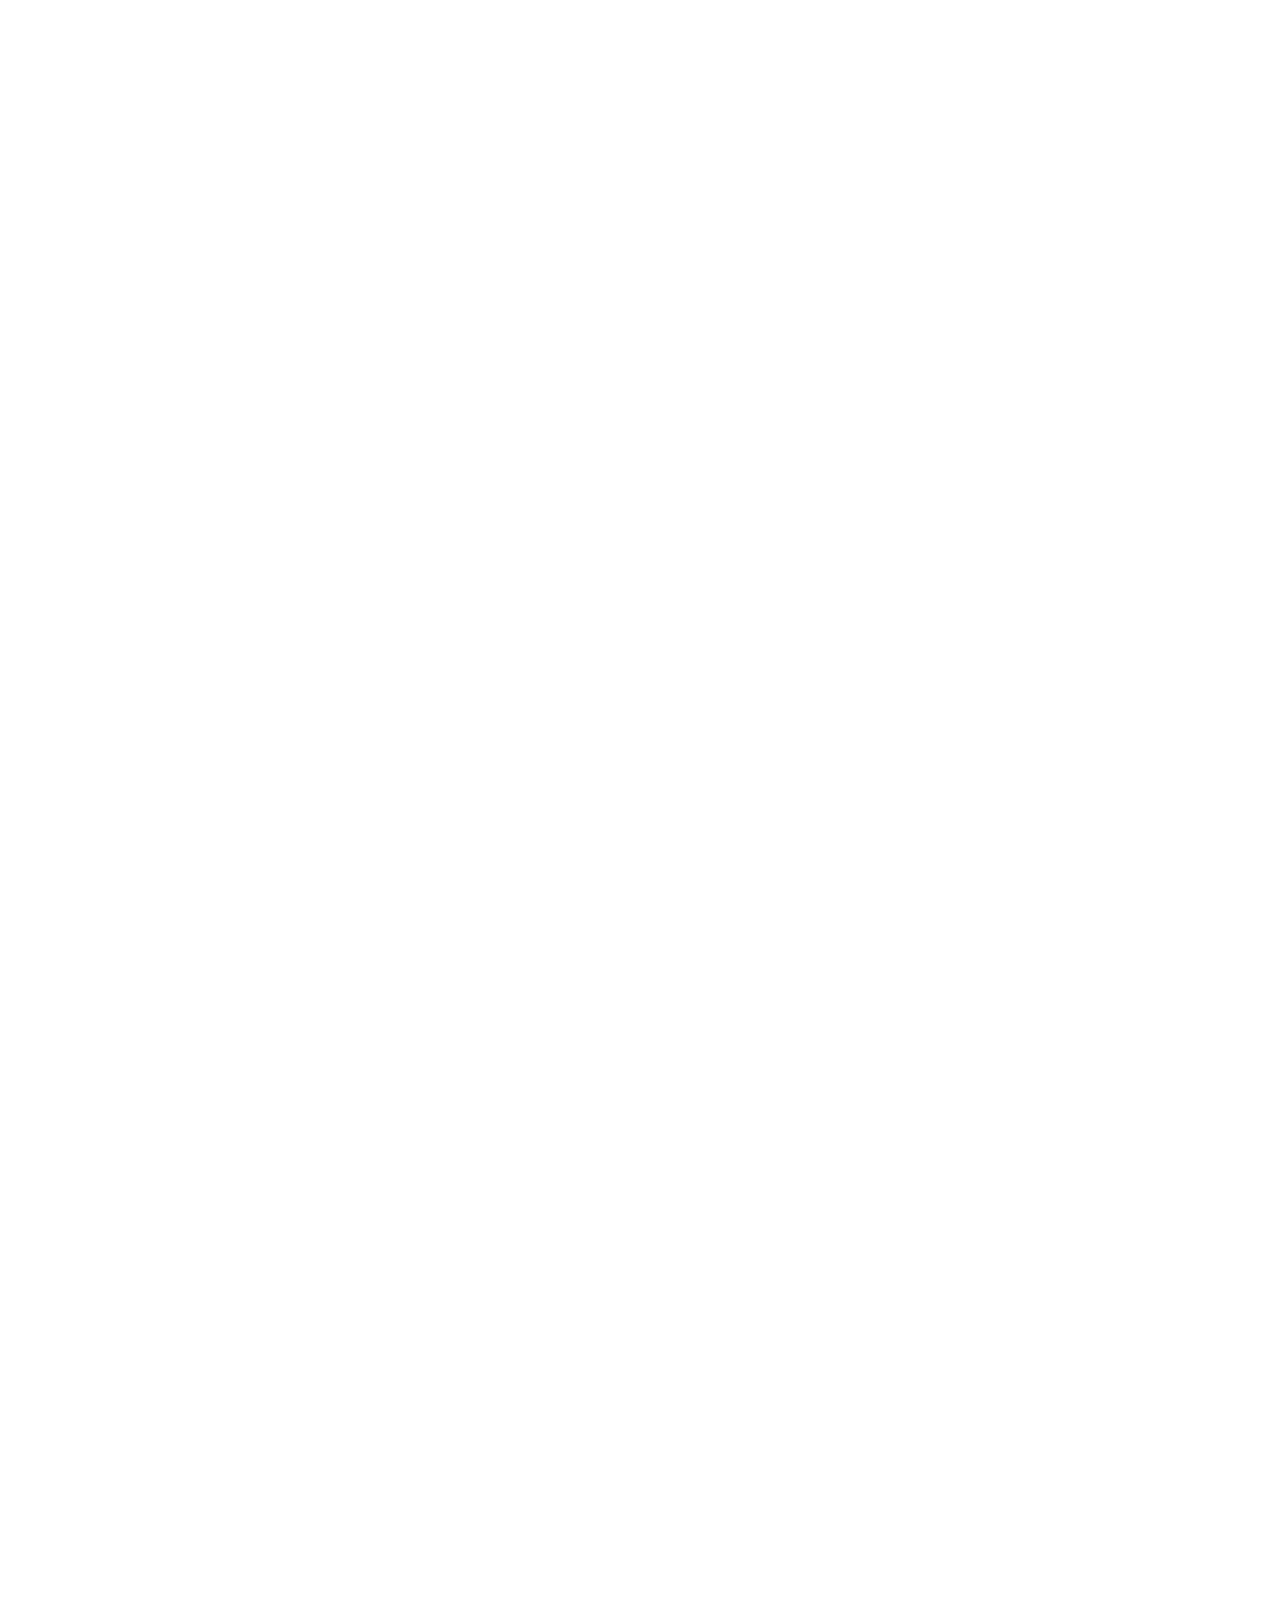
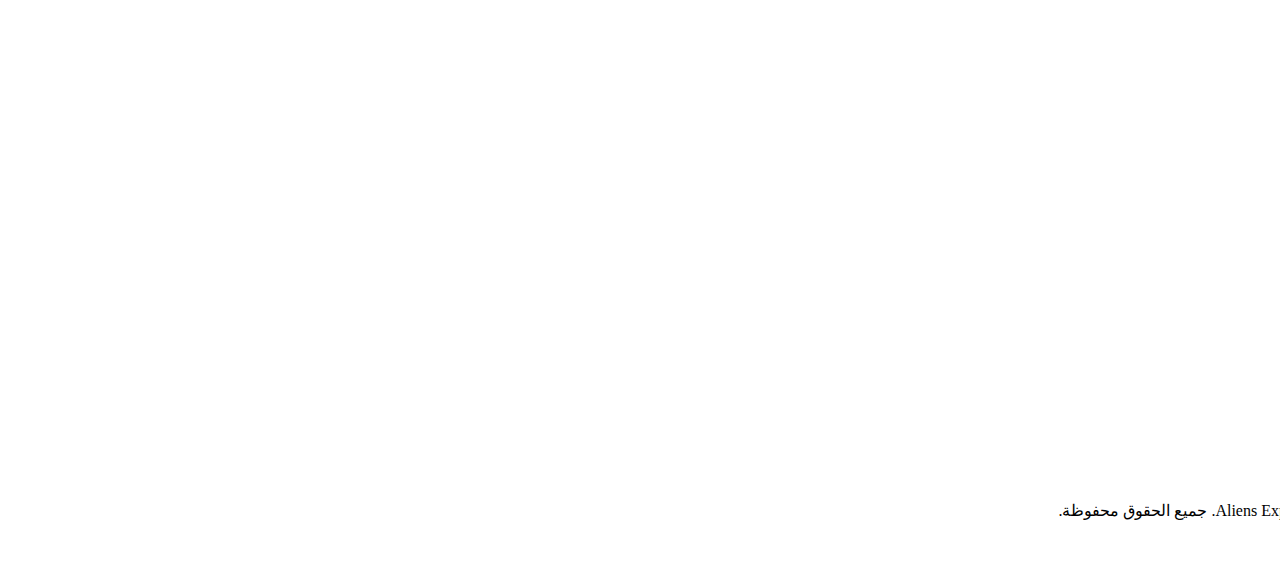
==== index.html @ 4c10a29b "Add files via upload" ====
<!DOCTYPE html>
<html lang="ar" dir="rtl">
<head>
  <meta charset="UTF-8">
  <meta name="viewport" content="width=device-width, initial-scale=1.0">
  <title>Aliens Express - شحن بسرعة الضوء</title>
  <meta name="description" content="Aliens Express: حلول شحن مبتكرة وسريعة مع تتبع مباشر وخدمة عملاء متميزة.">
  <meta name="keywords" content="شحن, توصيل, تتبع, بيك اب, لوجستيات, Aliens Express">
  
  <link rel="preload" href="https://widget-v4.tidiochat.com/fonts/mulish_SGhgqk3wotYKNnBQ.woff2" as="font" type="font/woff2" crossorigin="anonymous">
  <link rel="preconnect" href="https://fonts.googleapis.com">
  <link rel="preconnect" href="https://fonts.gstatic.com" crossorigin>
  <link href="https://fonts.googleapis.com/css2?family=Cairo:wght@400;700&display=swap" rel="stylesheet">
  <link rel="stylesheet" href="https://cdnjs.cloudflare.com/ajax/libs/font-awesome/6.4.0/css/all.min.css">
  <link rel="stylesheet" href="https://unpkg.com/aos@next/dist/aos.css" /> 
  <link rel="stylesheet" href="css/style.css">
  <link rel="icon" href="assets/favicon.ico" type="image/x-icon">
  
  <style>
    /* تأثيرات الأنميشن المخصصة */
    @keyframes pulse {
      0% { transform: scale(1); }
      50% { transform: scale(1.05); }
      100% { transform: scale(1); }
    }
    .pulse {
      animation: pulse 2s infinite;
    }

    /* بعض التنسيقات الإضافية الخاصة بالأقسام والرسائل */
    .form-status {
      padding: 15px;
      border-radius: 5px;
      margin-top: 20px;
      text-align: center;
    }
    .processing {
      background: #fff3cd;
      color: #856404;
    }
    .success-message {
      background: #d4edda;
      color: #155724;
      padding: 10px;
      border-radius: 4px;
    }
    .error-message {
      background: #f8d7da;
      color: #721c24;
      padding: 10px;
      border-radius: 4px;
    }
    .fa-check-circle, .fa-exclamation-triangle {
      margin-left: 5px;
    }
    .spinner {
      border: 4px solid rgba(0, 0, 0, 0.1);
      width: 36px;
      height: 36px;
      border-radius: 50%;
      border-left-color: #09f;
      animation: spin 1s ease infinite;
      margin: 20px auto;
    }
    @keyframes spin {
      0% { transform: rotate(0deg); }
      100% { transform: rotate(360deg); }
    }
    .hidden { display: none; }

    /* تحسين التجاوب */
    @media (max-width: 768px) {
        .about-content {
            flex-direction: column;
            text-align: center;
        }
        .about-image {
            margin-top: 30px;
        }
        .about-content > div[data-aos] {
            transform: none !important;
            opacity: 1 !important;
        }
        .about-content > div {
            animation-name: aos-fade-up !important;
        }
    }
  </style>
</head>
<body>

  <header class="site-header" data-aos="fade-down" data-aos-duration="1000">
    <nav class="navbar container">
      <a href="#" class="navbar-brand pulse" data-aos="zoom-in" data-aos-delay="200">
        <img src="assets/logo.png" alt="شعار Aliens Express" class="logo">
      </a>
      <button class="nav-toggle" aria-label="Toggle navigation" data-aos="fade-left" data-aos-delay="300">
        <i class="fas fa-bars"></i>
      </button>
      <ul class="nav-menu" data-aos="fade-right" data-aos-delay="400">
        <li class="nav-item"><a href="#hero" class="nav-link">الرئيسية</a></li>
        <li class="nav-item"><a href="#tracking" class="nav-link">تتبع الشحنة</a></li>
        <li class="nav-item"><a href="#pickup" class="nav-link">حجز بيك اب</a></li>
        <li class="nav-item"><a href="#services" class="nav-link">خدماتنا</a></li>
        <li class="nav-item"><a href="#about" class="nav-link">من نحن</a></li>
        <li class="nav-item"><a href="login.html" class="nav-link login-link"><i class="fas fa-sign-in-alt"></i> دخول</a></li>
      </ul>
    </nav>
  </header>

  <main>
    <section id="hero" class="hero">
      <div class="hero-video-wrapper">
        <video autoplay muted loop playsinline id="heroVideo" poster="assets/company.mp4">
          <source src="assets/company.mp4" type="video/mp4">
          متصفحك لا يدعم عرض الفيديو.
        </video>
        <div class="hero-overlay" data-aos="fade" data-aos-duration="1500"></div>
      </div>
      <div class="hero-content container" data-aos="fade-up" data-aos-duration="1200">
            <h1>Aliens Express</h1>
            <p class="subtitle">With Light's Speed.</p>
            <div class="hero-cta" data-aos="fade-up" data-aos-delay="200">
                <a href="#tracking" class="btn btn-primary btn-icon"><i class="fas fa-search-location"></i> تتبع شحنتك الآن</a>
                <a href="#pickup" class="btn btn-secondary btn-icon"><i class="fas fa-shipping-fast"></i> اطلب خدمة البيك اب</a>
            </div>
      </div>
    </section>

    <section id="tracking" class="tracking-section section-padding">
      <div class="container">
        <h2 data-aos="fade-up">تتبع شحنتك بسهولة</h2>
        <p class="section-subtitle" data-aos="fade-up" data-aos-delay="100">
          أدخل رقم التتبع الخاص بك لمعرفة حالة الشحنة لحظة بلحظة.
        </p>
        <form id="trackingForm" class="tracking-form" data-aos="fade-up" data-aos-delay="200">
          <div class="input-group">
            <input type="text" id="trackingInput" placeholder="أدخل رقم التتبع هنا..." required>
            <button type="submit" class="btn btn-primary btn-icon"><i class="fas fa-search"></i> تتبع</button>
          </div>
          <div id="trackingSpinner" class="spinner hidden"></div>
        </form>
        <div id="trackingResult" class="tracking-result hidden" data-aos="fade-up"></div>
      </div>
    </section>

    <section id="pickup" class="pickup-section section-padding alt-bg">
      <div class="container">
        <h2 class="section-title" data-aos="fade-up">احجز خدمة البيك اب</h2>
        <p class="section-subtitle" data-aos="fade-up" data-aos-delay="100">
          دعنا نأتي إليك لاستلام شحنتك. املأ النموذج وسنتواصل معك.
        </p>
        <form id="pickupForm" action="https://formspree.io/f/yourFormID" method="POST" class="dark-form" data-aos="fade-up" data-aos-delay="200">
          <div class="form-row">
            <div class="form-group" data-aos="fade-up" data-aos-delay="250">
              <label for="fullName">الاسم الكامل</label>
              <input type="text" id="fullName" name="Name" placeholder="أدخل اسمك الكامل" required>
            </div>
            <div class="form-group" data-aos="fade-up" data-aos-delay="300">
              <label for="email">البريد الإلكتروني</label>
              <input type="email" id="email" name="Email" placeholder="أدخل بريدك الإلكتروني" required>
            </div>
          </div>
          <div class="form-row">
            <div class="form-group" data-aos="fade-up" data-aos-delay="350">
              <label for="phone">رقم الهاتف</label>
              <input type="tel" id="phone" name="Phone" placeholder="أدخل رقم هاتفك" required>
            </div>
            <div class="form-group" data-aos="fade-up" data-aos-delay="400">
              <label for="pickupAddress">عنوان الاستلام</label>
              <input type="text" id="pickupAddress" name="PickupAddress" placeholder="أدخل عنوان الاستلام" required>
            </div>
          </div>
          <div class="form-row">
             <div class="form-group" data-aos="fade-up" data-aos-delay="450">
              <label for="deliveryAddress">عنوان التسليم</label>
              <input type="text" id="deliveryAddress" name="DeliveryAddress" placeholder="أدخل عنوان التسليم" required>
            </div>
            <div class="form-group" data-aos="fade-up" data-aos-delay="500">
              <label for="weight">الوزن التقريبي (كجم)</label>
              <input type="number" step="0.1" id="weight" name="Weight" placeholder="أدخل الوزن" required>
            </div>
          </div>
          <div class="form-group" data-aos="fade-up" data-aos-delay="550">
            <label for="details">وصف موجز للشحنة</label>
            <textarea id="details" name="Details" rows="3" placeholder="أدخل وصف الشحنة"></textarea>
          </div>
          <button type="submit" class="btn-submit" data-aos="fade-up" data-aos-delay="600"><i class="fas fa-paper-plane"></i> إرسال طلب البيك اب</button>
          <div id="pickupFormStatus" class="form-status" style="margin-top: 15px;"></div>
        </form>
      </div>
    </section>

    <section id="services" class="services-section section-padding">
      <div class="container">
        <h2 data-aos="fade-up">خدماتنا المتكاملة</h2>
        <p class="section-subtitle" data-aos="fade-up" data-aos-delay="100">
          نقدم مجموعة واسعة من حلول الشحن لتلبية كافة احتياجاتك.
        </p>
        <div class="services-grid">
          <div class="service-card" data-aos="fade-up" data-aos-delay="200">
            <div class="service-icon"><i class="fas fa-rocket"></i></div>
            <h3>شحن سريع (Express)</h3>
            <p>توصيل شحناتك بأسرع وقت ممكن محلياً ودولياً.</p>
          </div>
          <div class="service-card" data-aos="fade-up" data-aos-delay="300">
            <div class="service-icon"><i class="fas fa-box-open"></i></div>
            <h3>شحن اقتصادي</h3>
            <p>خيار فعال من حيث التكلفة للشحنات غير العاجلة.</p>
          </div>
          <div class="service-card" data-aos="fade-up" data-aos-delay="400">
            <div class="service-icon"><i class="fas fa-globe-africa"></i></div>
            <h3>شحن دولي</h3>
            <p>تغطية عالمية واسعة مع إجراءات جمركية مبسطة.</p>
          </div>
          <div class="service-card" data-aos="fade-up" data-aos-delay="500">
            <div class="service-icon"><i class="fas fa-truck-pickup"></i></div>
            <h3>خدمة البيك اب</h3>
            <p>نأتي لاستلام الشحنة من باب منزلك أو مكتبك.</p>
          </div>
        </div>
      </div>
    </section>

    <section id="about" class="about-section section-padding alt-bg">
      <div class="container about-content">
        <div data-aos="fade-left">
          <h2>لماذا تختار Aliens Express؟</h2>
          <p>
            نحن في Aliens Express نقدم أكثر من مجرد خدمات شحن؛ نحن شركاؤك في النجاح. نضمن لك تجربة شحن سلسة، آمنة، وسريعة باستخدام أحدث التقنيات. نسعى دائمًا لتوفير حلول مخصصة لتلبية احتياجات كل عميل.
          </p>
          <ul data-aos="fade-up" data-aos-delay="100">
            <li><i class="fas fa-check-circle"></i> سرعة فائقة في التوصيل</li>
            <li><i class="fas fa-check-circle"></i> أمان تام لشحناتك</li>
            <li><i class="fas fa-check-circle"></i> تتبع مباشر ودقيق</li>
            <li><i class="fas fa-check-circle"></i> دعم فني على مدار الساعة</li>
            <li><i class="fas fa-check-circle"></i>   خدمة عملاء متميزة</li>

          </ul>
        </div>
        <div class="about-image" data-aos="fade-right">
          <img src="assets/logo.png" alt="شعار Aliens Express">
        </div>
      </div>
    </section>
  </main>

  <footer class="site-footer">
    <div class="container footer-content">
      <div class="footer-about" data-aos="fade-up">
        <img src="assets/logo.png" alt="شعار Aliens Express" class="footer-logo">
        <p>شحن سريع وموثوق يصل إلى كل مكان.</p>
        <div class="social-links">
          <a href="#" aria-label="Facebook"><i class="fab fa-facebook-f"></i></a>
          <a href="#" aria-label="Twitter"><i class="fab fa-twitter"></i></a>
          <a href="#" aria-label="Instagram"><i class="fab fa-instagram"></i></a>
          <a href="#" aria-label="LinkedIn"><i class="fab fa-linkedin-in"></i></a>
        </div>
      </div>
      <div class="footer-links" data-aos="fade-up" data-aos-delay="100">
        <h4>روابط سريعة</h4>
        <ul>
          <li><a href="#tracking">تتبع الشحنة</a></li>
          <li><a href="#pickup">حجز بيك اب</a></li>
          <li><a href="#services">خدماتنا</a></li>
          <li><a href="#">سياسة الخصوصية</a></li>
          <li><a href="#">شروط الاستخدام</a></li>
        </ul>
      </div>
      <div class="footer-contact" data-aos="fade-up" data-aos-delay="200">
        <h4>تواصل معنا</h4>
        <ul>
          <li><i class="fas fa-map-marker-alt"></i> عنوان الشركة، المدينة، الدولة</li>
          <li><i class="fas fa-phone"></i> <a href="tel:+201234567890">+20 123 456 7890</a></li>
          <li><i class="fas fa-envelope"></i> <a href="mailto:info@aliensexpress.com">info@aliensexpress.com</a></li>
        </ul>
      </div>
    </div>
    <div class="footer-bottom">
      <p>&copy; 2025 Aliens Express. جميع الحقوق محفوظة.</p>
    </div>
  </footer>

  <script src="https://unpkg.com/aos@next/dist/aos.js"></script> 
  <script src="/js/script.js"></script>
  <script src="//code.tidio.co/qktkptzhfxdbwgdfrypd4ollw9esmgvp.js" async></script>
</body>
</html>
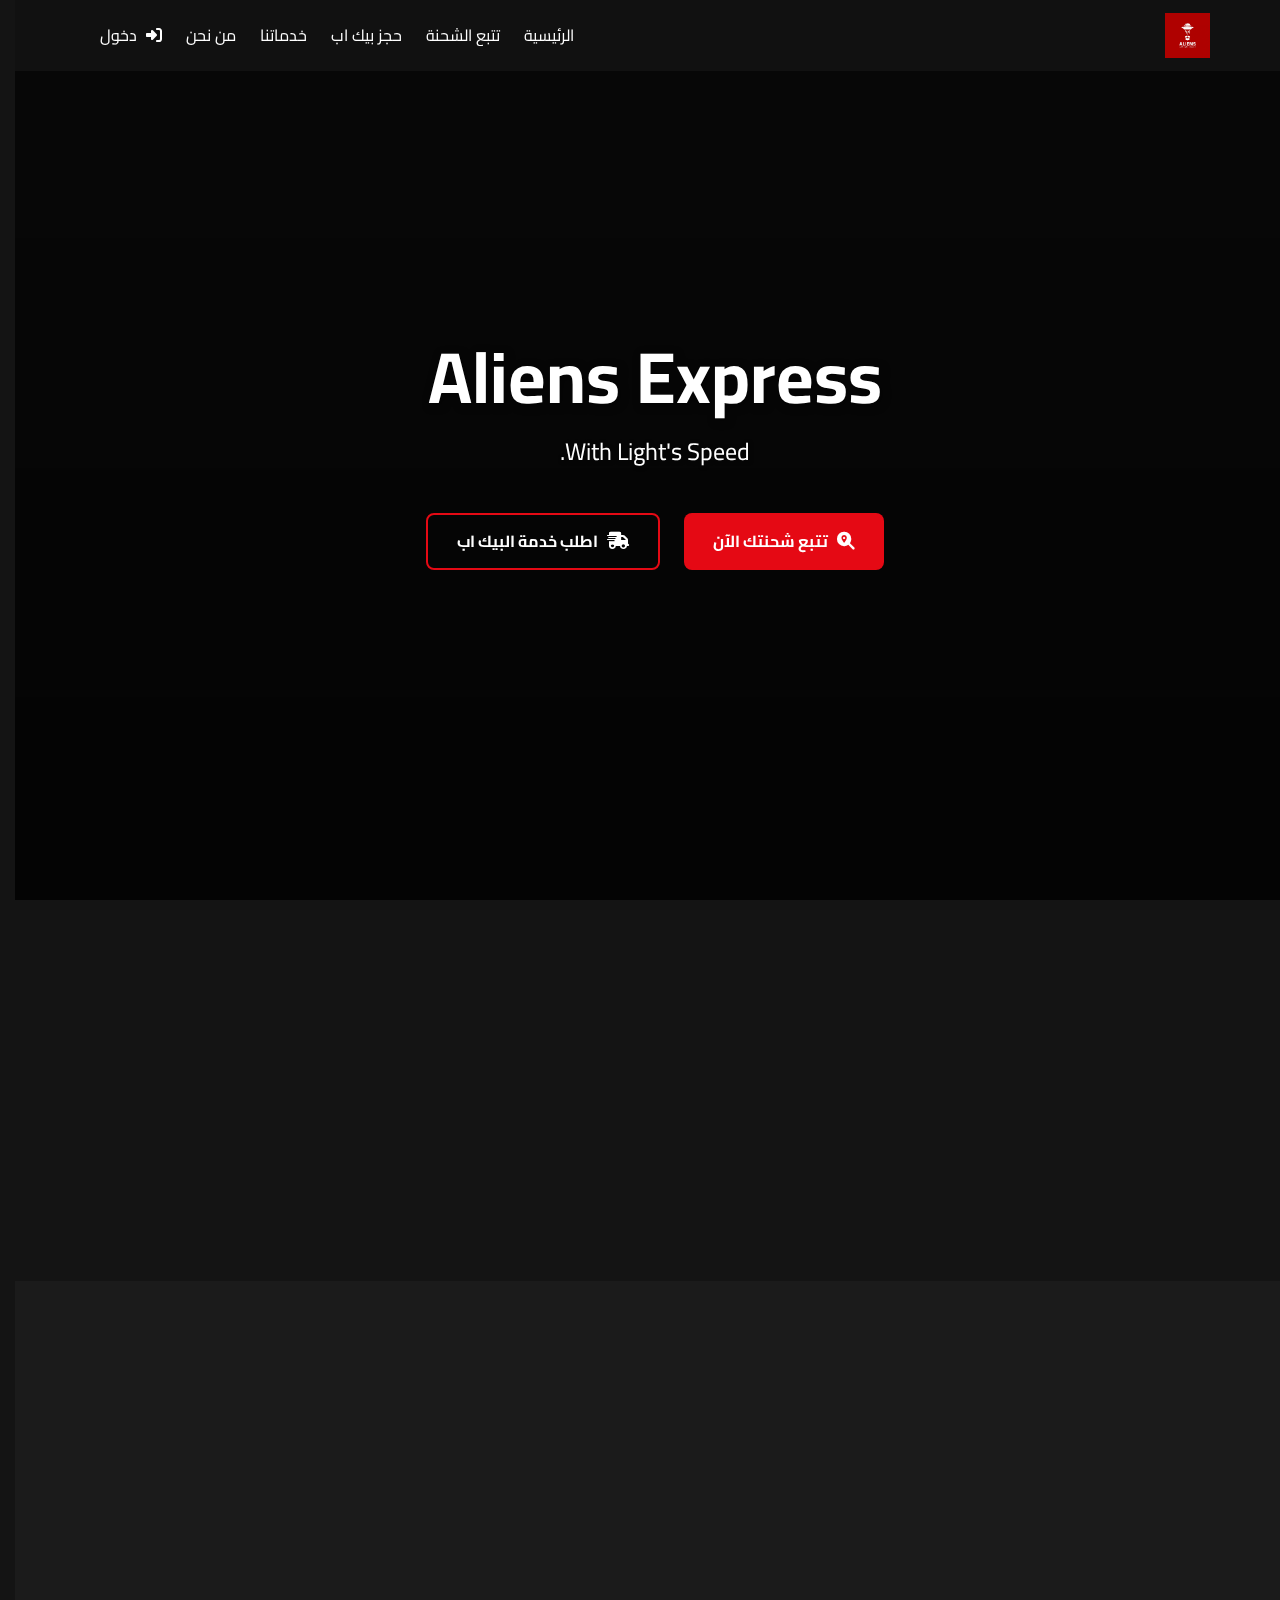
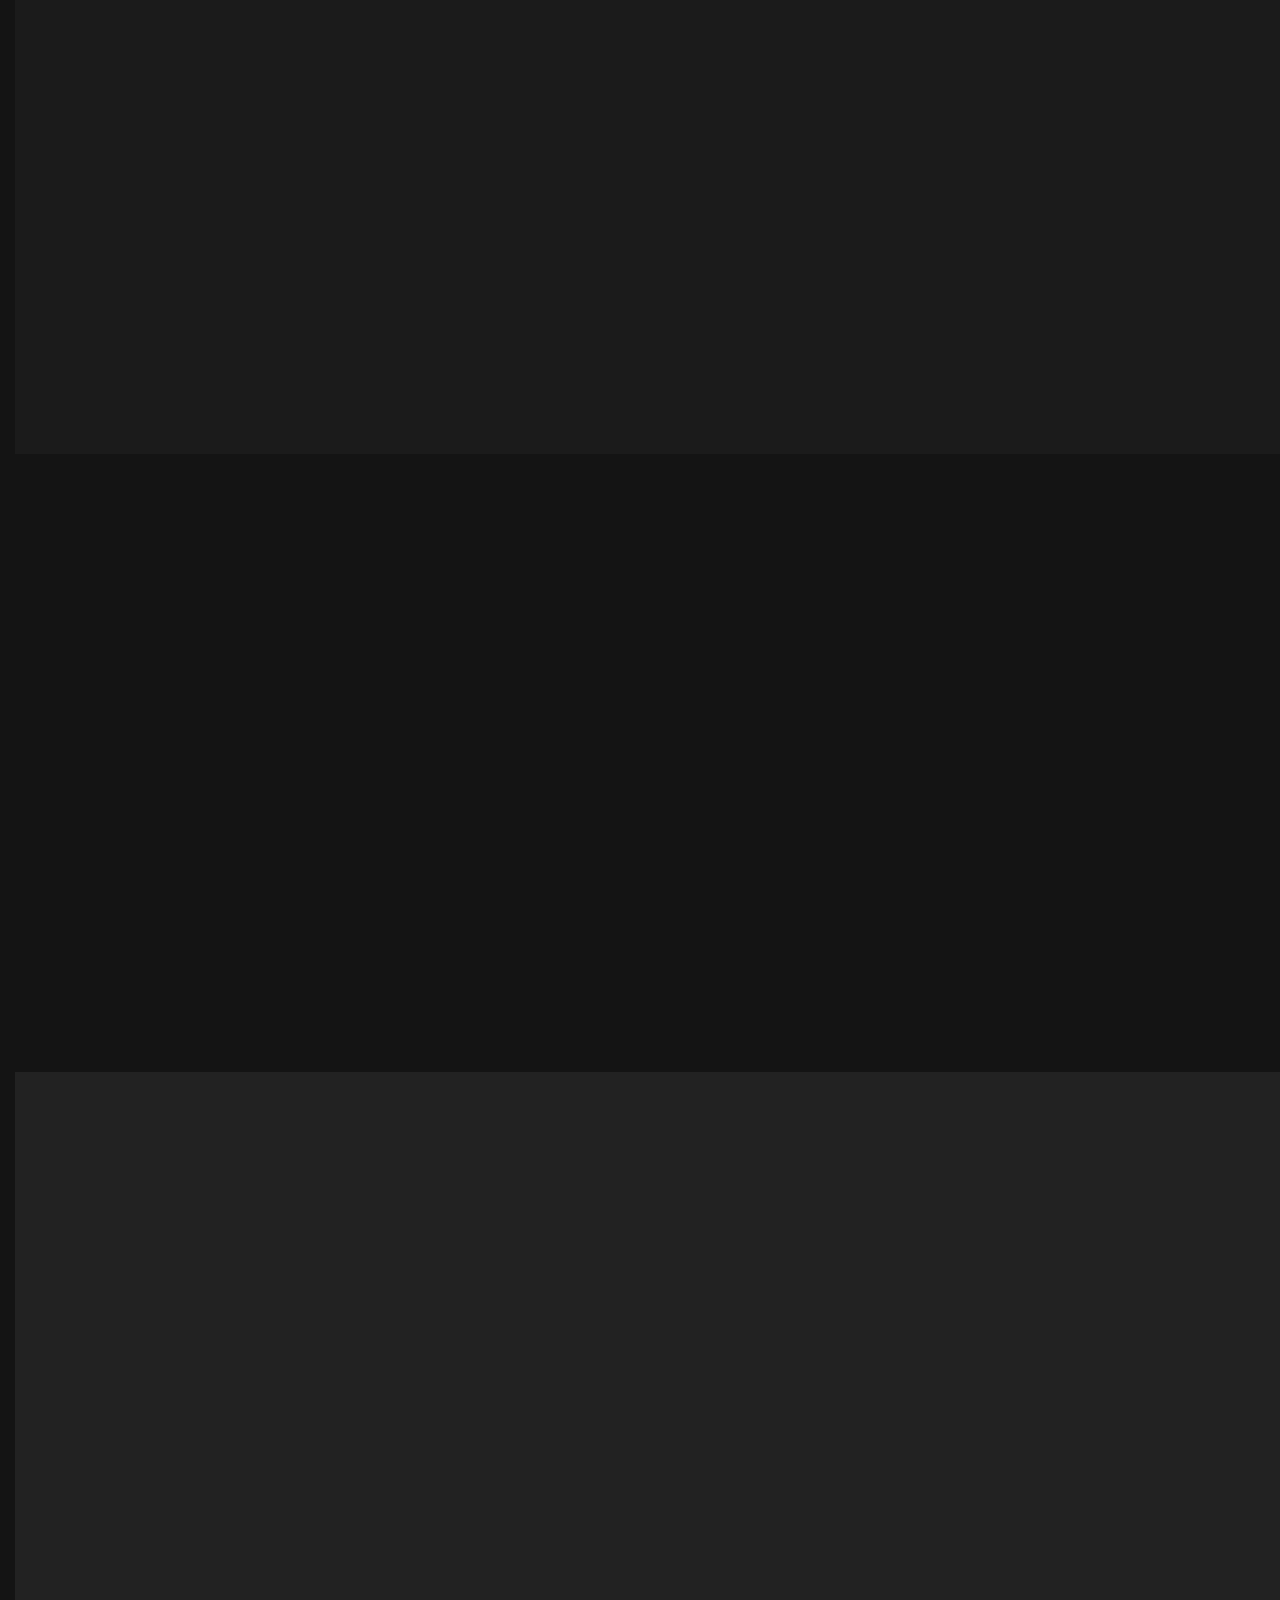
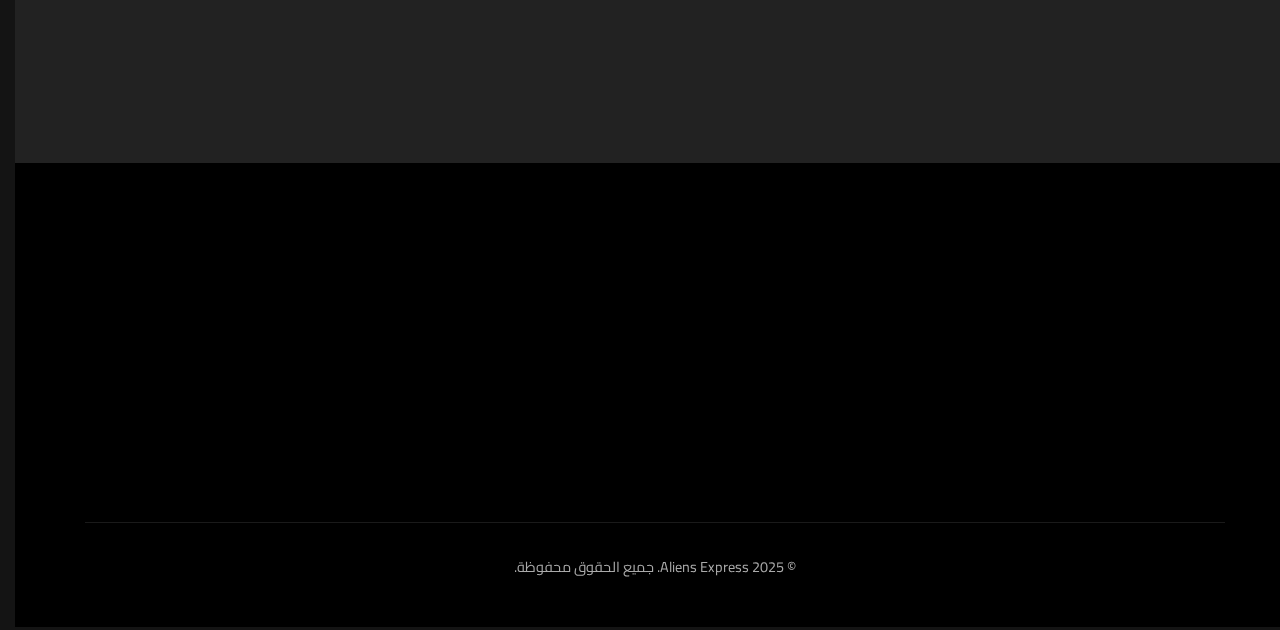
==== commit 82c8b604: "Update index.html" ====
--- a/index.html
+++ b/index.html
@@ -13,7 +13,7 @@
   <link href="https://fonts.googleapis.com/css2?family=Cairo:wght@400;700&display=swap" rel="stylesheet">
   <link rel="stylesheet" href="https://cdnjs.cloudflare.com/ajax/libs/font-awesome/6.4.0/css/all.min.css">
   <link rel="stylesheet" href="https://unpkg.com/aos@next/dist/aos.css" /> 
-  <link rel="stylesheet" href="css/style.css">
+  <link rel="stylesheet" href="style.css">
   <link rel="icon" href="assets/favicon.ico" type="image/x-icon">
   
   <style>
@@ -92,7 +92,7 @@
   <header class="site-header" data-aos="fade-down" data-aos-duration="1000">
     <nav class="navbar container">
       <a href="#" class="navbar-brand pulse" data-aos="zoom-in" data-aos-delay="200">
-        <img src="assets/logo.png" alt="شعار Aliens Express" class="logo">
+        <img src="logo.png" alt="شعار Aliens Express" class="logo">
       </a>
       <button class="nav-toggle" aria-label="Toggle navigation" data-aos="fade-left" data-aos-delay="300">
         <i class="fas fa-bars"></i>
@@ -239,7 +239,7 @@
           </ul>
         </div>
         <div class="about-image" data-aos="fade-right">
-          <img src="assets/logo.png" alt="شعار Aliens Express">
+          <img src="logo.png" alt="شعار Aliens Express">
         </div>
       </div>
     </section>
@@ -248,7 +248,7 @@
   <footer class="site-footer">
     <div class="container footer-content">
       <div class="footer-about" data-aos="fade-up">
-        <img src="assets/logo.png" alt="شعار Aliens Express" class="footer-logo">
+        <img src="logo.png" alt="شعار Aliens Express" class="footer-logo">
         <p>شحن سريع وموثوق يصل إلى كل مكان.</p>
         <div class="social-links">
           <a href="#" aria-label="Facebook"><i class="fab fa-facebook-f"></i></a>
@@ -282,7 +282,7 @@
   </footer>
 
   <script src="https://unpkg.com/aos@next/dist/aos.js"></script> 
-  <script src="/js/script.js"></script>
+  <script src="script.js"></script>
   <script src="//code.tidio.co/qktkptzhfxdbwgdfrypd4ollw9esmgvp.js" async></script>
 </body>
 </html>
--- a/style.css
+++ b/style.css
@@ -0,0 +1,838 @@
+/* =============================================================
+   ملف style.css - تصميم عصري وتفاعلي لموقع Aliens Express
+   ============================================================= */
+
+/* ---------- Google Font ---------- */
+@import url('https://fonts.googleapis.com/css2?family=Cairo:wght@400;700&display=swap');
+
+/* ---------- CSS Variables ---------- */
+:root {
+    --primary-color: #E50914; /* أحمر ساطع */
+    --secondary-color: #B81D24;
+    --dark-color: #141414;
+    --dark-grey: #222222;
+    --light-grey: #aaaaaa;
+    --white-color: #ffffff;
+    --black-color: #000000;
+
+    --font-family: 'Cairo', sans-serif;
+    --base-font-size: 16px;
+    --transition-speed: 0.3s ease;
+    --border-radius: 8px;
+    --container-width: 1140px;
+    --section-padding: 80px 0;
+}
+
+/* ---------- Base & Reset ---------- */
+*,
+*::before,
+*::after {
+    box-sizing: border-box;
+    margin: 0;
+    padding: 0;
+}
+
+html {
+    scroll-behavior: smooth;
+    font-size: var(--base-font-size);
+}
+
+body {
+    font-family: var(--font-family);
+    background-color: var(--dark-color);
+    color: var(--white-color);
+    line-height: 1.7;
+    overflow-x: hidden;
+    direction: rtl;
+}
+
+a {
+    text-decoration: none;
+    color: var(--primary-color);
+    transition: color var(--transition-speed);
+}
+
+a:hover {
+    color: var(--secondary-color);
+}
+
+ul {
+    list-style: none;
+}
+
+img {
+    max-width: 100%;
+    height: auto;
+    display: block;
+}
+
+h1, h2, h3, h4 {
+    font-weight: 700;
+    line-height: 1.3;
+    margin-bottom: 1rem;
+}
+
+h1 { font-size: 3rem; }
+h2 { font-size: 2.25rem; color: var(--primary-color); }
+h3 { font-size: 1.5rem; }
+p { margin-bottom: 1rem; color: var(--light-grey); }
+
+/* ---------- Utility Classes ---------- */
+.container {
+    width: 90%;
+    max-width: var(--container-width);
+    margin: 0 auto;
+    padding: 0 15px;
+}
+
+.section-padding {
+    padding: var(--section-padding);
+}
+
+.alt-bg {
+    background-color: var(--dark-grey);
+}
+
+.hidden {
+    display: none !important;
+}
+
+.text-center { text-align: center; }
+.section-subtitle {
+    text-align: center;
+    max-width: 600px;
+    margin: 0 auto 2.5rem auto;
+    color: var(--light-grey);
+    font-size: 1.1rem;
+}
+
+/* ---------- Buttons ---------- */
+.btn {
+    display: inline-block;
+    padding: 0.8rem 1.8rem;
+    border: none;
+    border-radius: var(--border-radius);
+    font-family: inherit;
+    font-size: 1rem;
+    font-weight: 700;
+    cursor: pointer;
+    transition: background-color var(--transition-speed), transform var(--transition-speed);
+    text-align: center;
+}
+
+.btn-primary {
+    background-color: var(--primary-color);
+    color: var(--white-color);
+}
+.btn-primary:hover {
+    background-color: var(--secondary-color);
+    color: var(--white-color);
+    transform: translateY(-3px);
+}
+
+.btn-secondary {
+    background-color: transparent;
+    color: var(--white-color);
+    border: 2px solid var(--primary-color);
+}
+.btn-secondary:hover {
+    background-color: var(--primary-color);
+    color: var(--white-color);
+    transform: translateY(-3px);
+}
+
+.btn-icon {
+    display: inline-flex;
+    align-items: center;
+    gap: 0.6rem;
+}
+.btn-icon i {
+    font-size: 1.1em;
+}
+
+/* ---------- Header & Navbar ---------- */
+.site-header {
+    position: fixed;
+    top: 0;
+    left: 0;
+    width: 100%;
+    z-index: 1000;
+    background-color: rgba(20, 20, 20, 0.8);
+    backdrop-filter: blur(10px);
+    transition: background-color 0.3s ease, box-shadow 0.3s ease;
+    padding: 0.8rem 0;
+}
+.site-header.scrolled {
+    background-color: rgba(20, 20, 20, 0.95);
+    box-shadow: 0 2px 10px rgba(0, 0, 0, 0.3);
+}
+
+.navbar {
+    display: flex;
+    justify-content: space-between;
+    align-items: center;
+}
+
+.navbar-brand .logo {
+    height: 45px;
+    width: auto;
+}
+
+.nav-menu {
+    display: flex;
+    align-items: center;
+    gap: 1.5rem;
+}
+
+.nav-link {
+    color: var(--white-color);
+    font-weight: 400;
+    padding: 0.5rem 0;
+    position: relative;
+    transition: color var(--transition-speed);
+}
+.nav-link::after {
+    content: '';
+    position: absolute;
+    bottom: -2px;
+    left: 0;
+    width: 0;
+    height: 2px;
+    background-color: var(--primary-color);
+    transition: width var(--transition-speed);
+}
+.nav-link:hover, .nav-link.active {
+    color: var(--primary-color);
+}
+.nav-link:hover::after, .nav-link.active::after {
+    width: 100%;
+}
+
+.chat-link i, .login-link i {
+    margin-left: 5px;
+}
+
+.nav-toggle {
+    display: none;
+    background: none;
+    border: none;
+    color: var(--white-color);
+    font-size: 1.8rem;
+    cursor: pointer;
+}
+
+/* ---------- Hero Section ---------- */
+.hero {
+    position: relative;
+    height: 100vh;
+    display: flex;
+    align-items: center;
+    justify-content: center;
+    text-align: center;
+    overflow: hidden;
+    color: var(--white-color);
+}
+.hero-video-wrapper {
+    position: absolute;
+    top: 0;
+    left: 0;
+    width: 100%;
+    height: 100%;
+    z-index: -2;
+}
+#heroVideo {
+    width: 100%;
+    height: 100%;
+    object-fit: cover;
+}
+.hero-overlay {
+    position: absolute;
+    top: 0;
+    left: 0;
+    width: 100%;
+    height: 100%;
+    background: linear-gradient(rgba(0,0,0,0.6), rgba(0,0,0,0.8));
+    z-index: -1;
+}
+.hero-content {
+    position: relative;
+    z-index: 1;
+}
+.hero-content h1 {
+    font-size: clamp(2.5rem, 6vw, 4.5rem);
+    color: var(--white-color);
+    margin-bottom: 0.5rem;
+    text-shadow: 2px 2px 8px rgba(0,0,0,0.5);
+}
+.hero-content .subtitle {
+    font-size: clamp(1.1rem, 2.5vw, 1.5rem);
+    color: white;
+    margin-bottom: 2.5rem;
+    text-shadow: 1px 1px 4px rgba(0,0,0,0.5);
+}
+.hero-cta {
+    display: flex;
+    justify-content: center;
+    gap: 1.5rem;
+    flex-wrap: wrap;
+}
+
+/* ---------- Forms (Tracking & Pickup) ---------- */
+.input-group {
+    display: flex;
+    margin-bottom: 1.5rem;
+    border-radius: var(--border-radius);
+    overflow: hidden;
+    border: 1px solid rgba(255, 255, 255, 0.2);
+}
+.input-group input[type="text"] {
+    flex-grow: 1;
+    border: none;
+    padding: 1rem 1.5rem;
+    background-color: rgba(255, 255, 255, 0.05);
+    color: var(--white-color);
+    font-size: 1rem;
+    outline: none;
+}
+.input-group button {
+    border-radius: 0;
+    padding: 1rem 2rem;
+}
+
+.pickup-form {
+    background-color: rgba(255, 255, 255, 0.03);
+    padding: 2.5rem;
+    border-radius: var(--border-radius);
+}
+
+.form-grid {
+    display: grid;
+    grid-template-columns: repeat(auto-fit, minmax(250px, 1fr));
+    gap: 1.5rem;
+    margin-bottom: 1.5rem;
+}
+
+.pickup-form input,
+.pickup-form textarea {
+    width: 100%;
+    padding: 1rem;
+    background-color: rgba(255, 255, 255, 0.05);
+    border: 1px solid rgba(255, 255, 255, 0.2);
+    border-radius: var(--border-radius);
+    color: var(--white-color);
+    font-size: 1rem;
+    outline: none;
+    transition: border-color var(--transition-speed);
+}
+.pickup-form input:focus,
+.pickup-form textarea:focus {
+    border-color: var(--primary-color);
+}
+.pickup-form textarea {
+    resize: vertical;
+    grid-column: 1 / -1;
+}
+.pickup-form button {
+    margin-top: 1rem;
+}
+
+/* ---------- Tracking Result ---------- */
+.tracking-result {
+    margin-top: 2rem;
+    background-color: rgba(255, 255, 255, 0.03);
+    padding: 1.5rem;
+    border-radius: var(--border-radius);
+    border-left: 5px solid var(--primary-color);
+}
+.tracking-status h3 {
+    color: var(--primary-color);
+    margin-bottom: 0.5rem;
+}
+.tracking-status p {
+    color: var(--light-grey);
+    margin-bottom: 0.3rem;
+}
+.tracking-result .error {
+    color: var(--primary-color);
+    font-weight: bold;
+}
+
+/* ---------- Services Section ---------- */
+.services-grid {
+    display: grid;
+    grid-template-columns: repeat(auto-fit, minmax(250px, 1fr));
+    gap: 2rem;
+    margin-top: 3rem;
+}
+.service-card {
+    background-color: var(--dark-grey);
+    padding: 2rem;
+    border-radius: var(--border-radius);
+    text-align: center;
+    transition: transform var(--transition-speed), box-shadow var(--transition-speed);
+    border: 1px solid rgba(255, 255, 255, 0.1);
+}
+.service-card:hover {
+    transform: translateY(-10px);
+    box-shadow: 0 10px 20px rgba(0, 0, 0, 0.3);
+}
+.service-icon {
+    font-size: 3rem;
+    color: var(--primary-color);
+    margin-bottom: 1.5rem;
+}
+.service-card h3 {
+    color: var(--white-color);
+    margin-bottom: 0.8rem;
+}
+
+/* ---------- About Section ---------- */
+.about-content {
+    display: grid;
+    grid-template-columns: 1fr 1fr;
+    gap: 3rem;
+    align-items: center;
+}
+.about-content ul {
+    margin-top: 1.5rem;
+    padding-right: 0;
+}
+.about-content ul li {
+    margin-bottom: 0.8rem;
+    display: flex;
+    align-items: center;
+    gap: 0.8rem;
+}
+.about-content ul li i {
+    color: var(--primary-color);
+    font-size: 1.2rem;
+}
+.about-image img {
+    border-radius: var(--border-radius);
+    box-shadow: 0 10px 30px rgba(0, 0, 0, 0.4);
+}
+
+/* ---------- Footer ---------- */
+.site-footer {
+    background-color: var(--black-color);
+    color: var(--light-grey);
+    padding-top: 4rem;
+}
+.footer-content {
+    display: grid;
+    grid-template-columns: repeat(auto-fit, minmax(220px, 1fr));
+    gap: 2rem;
+    padding-bottom: 3rem;
+    border-bottom: 1px solid rgba(255, 255, 255, 0.1);
+    margin-bottom: 2rem;
+}
+.footer-logo {
+    height: 40px;
+    margin-bottom: 1rem;
+}
+.footer-about p {
+    font-size: 0.9rem;
+    margin-bottom: 1.5rem;
+}
+.social-links a {
+    color: var(--light-grey);
+    font-size: 1.3rem;
+    margin-left: 1rem;
+    transition: color var(--transition-speed), transform var(--transition-speed);
+}
+.social-links a:hover {
+    color: var(--primary-color);
+    transform: scale(1.2);
+}
+.footer-links h4, .footer-contact h4 {
+    color: var(--white-color);
+    margin-bottom: 1.5rem;
+    font-size: 1.1rem;
+}
+.footer-links ul li, .footer-contact ul li {
+    margin-bottom: 0.8rem;
+}
+.footer-links ul li a, .footer-contact ul li a {
+    color: var(--light-grey);
+    font-size: 0.9rem;
+}
+.footer-links ul li a:hover, .footer-contact ul li a:hover {
+    color: var(--white-color);
+    padding-right: 5px;
+}
+.footer-contact ul li {
+    display: flex;
+    align-items: center;
+    gap: 0.8rem;
+}
+.footer-contact ul li i {
+    color: var(--primary-color);
+}
+.footer-bottom {
+    text-align: center;
+    padding-bottom: 2rem;
+    font-size: 0.9rem;
+}
+
+/* ---------- Spinner ---------- */
+.spinner {
+    border: 4px solid rgba(255, 255, 255, 0.3);
+    border-radius: 50%;
+    border-top: 4px solid var(--primary-color);
+    width: 30px;
+    height: 30px;
+    animation: spin 1s linear infinite;
+    margin: 1rem auto 0 auto;
+}
+@keyframes spin {
+    0% { transform: rotate(0deg); }
+    100% { transform: rotate(360deg); }
+}
+
+/* ---------- Responsive Design ---------- */
+@media (max-width: 992px) {
+    :root { --section-padding: 60px 0; }
+    h1 { font-size: 2.5rem; }
+    h2 { font-size: 2rem; }
+    .about-content { grid-template-columns: 1fr; }
+    .about-image { order: -1; margin-bottom: 2rem; }
+}
+
+@media (max-width: 768px) {
+  .nav-toggle { display: block; }
+  .nav-menu {
+      position: absolute;
+      top: 100%;
+      right: 0;
+      width: 100%;
+      background-color: var(--dark-grey);
+      flex-direction: column;
+      align-items: stretch;
+      gap: 0;
+      padding: 1rem 0;
+      max-height: 0;
+      overflow: hidden;
+      transition: max-height 0.5s cubic-bezier(0.68, -0.55, 0.27, 1.55), padding 0.3s ease;
+  }
+  .nav-menu.active {
+      max-height: 500px;
+      padding: 1rem 0;
+  }
+  .nav-item {
+      width: 100%;
+      text-align: center;
+  }
+  .nav-link {
+      display: block;
+      padding: 1rem;
+      border-bottom: 1px solid rgba(255, 255, 255, 0.1);
+  }
+  .nav-link::after { display: none; }
+  .nav-item:last-child .nav-link { border-bottom: none; }
+
+  .hero-content h1 { font-size: clamp(2rem, 8vw, 3rem); }
+  .hero-content .subtitle { font-size: clamp(1rem, 4vw, 1.2rem); }
+  .hero-cta { flex-direction: column; gap: 1rem; align-items: center; }
+  .btn { width: 80%; max-width: 300px; }
+
+  .footer-content { grid-template-columns: 1fr; text-align: center; }
+  .social-links { margin-top: 1rem; }
+  .footer-about, .footer-links, .footer-contact {
+       display: flex;
+       flex-direction: column;
+       align-items: center;
+  }
+  .footer-links ul, .footer-contact ul {
+      padding-right: 0;
+  }
+  .dark-form .btn-submit {
+    margin-right: 22px;
+  }
+
+  .tracking-section .input-group button {
+    padding: 0.8rem 0.3rem;
+    font-size: 0.9rem;
+    width: 100%;
+  }
+}
+
+/* ---------- Custom Animation (Pulse) ---------- */
+@keyframes pulse {
+  0% { transform: scale(1); }
+  50% { transform: scale(1.05); }
+  100% { transform: scale(1); }
+}
+.pulse {
+  animation: pulse 2s infinite;
+}
+
+/* ---------- Additional Form Status Styles ---------- */
+.processing { background: #fff3cd; color: #856404; padding: 15px; }
+.success { background: #d4edda; color: #155724; padding: 15px; }
+.error { background: #f8d7da; color: #721c24; padding: 15px; }
+
+/* ---------- Pickup Section ---------- */
+.pickup-section {
+  background-color: #1b1b1b;
+  color: #ffffff;
+  padding: 60px 0;
+}
+
+.pickup-section .section-title {
+  font-size: 2rem;
+  margin-bottom: 10px;
+  text-align: center;
+  color: #ffffff;
+}
+
+.pickup-section .section-subtitle {
+  font-size: 1.1rem;
+  margin-bottom: 40px;
+  text-align: center;
+  color: #cccccc;
+}
+
+/* ---------- Dark Form ---------- */
+.dark-form {
+  max-width: 800px;
+  margin: 0 auto;
+  background-color: #2b2b2b;
+  border-radius: 8px;
+  padding: 20px 30px;
+  box-shadow: 0 4px 10px rgba(0,0,0,0.5);
+}
+
+.dark-form .form-row {
+  display: flex;
+  flex-wrap: wrap;
+  gap: 20px;
+  margin-bottom: 20px;
+}
+
+.dark-form .form-group {
+  flex: 1 1 calc(50% - 20px);
+  display: flex;
+  flex-direction: column;
+}
+
+.dark-form .form-group label {
+  font-weight: bold;
+  margin-bottom: 5px;
+  color: #fff;
+}
+
+.dark-form input,
+.dark-form textarea {
+  background-color: #3c3c3c;
+  color: #ffffff;
+  border: 1px solid #555;
+  border-radius: 4px;
+  padding: 10px;
+  font-size: 1rem;
+  outline: none;
+  transition: border-color 0.3s ease;
+}
+
+.dark-form input::placeholder,
+.dark-form textarea::placeholder {
+  color: #aaa;
+}
+
+.dark-form input:focus,
+.dark-form textarea:focus {
+  border-color: #ff3b3b;
+}
+
+.dark-form textarea {
+  resize: vertical;
+  grid-column: 1 / -1;
+}
+
+.dark-form .btn-submit {
+  background-color: #ff3b3b;
+  color: #ffffff;
+  border: none;
+  border-radius: 4px;
+  padding: 14px 24px;
+  font-size: 1rem;
+  cursor: pointer;
+  transition: background-color 0.3s ease;
+  display: inline-flex;
+  align-items: center;
+  margin-top: 15px;
+}
+
+.dark-form .btn-submit i {
+  margin-left: 8px;
+}
+
+.dark-form .btn-submit:hover {
+  background-color: #e32f2f;
+}
+
+/* ---------- Chat Widget Styles ---------- */
+.chat-toggle-button {
+    position: fixed;
+    bottom: 25px;
+    right: 25px;
+    width: 60px;
+    height: 60px;
+    background-color: var(--primary-color);
+    color: var(--white-color);
+    border: none;
+    border-radius: 50%;
+    font-size: 1.8rem;
+    cursor: pointer;
+    display: flex;
+    justify-content: center;
+    align-items: center;
+    box-shadow: 0 5px 15px rgba(0, 0, 0, 0.3);
+    z-index: 1001;
+    transition: transform 0.2s ease, background-color 0.2s ease;
+}
+.chat-toggle-button:hover {
+    background-color: var(--secondary-color);
+    transform: scale(1.1);
+}
+.chat-toggle-button .close-icon {
+    font-size: 1.6rem;
+}
+
+.chat-widget {
+    position: fixed;
+    bottom: 100px;
+    right: 25px;
+    width: 340px;
+    max-height: 480px;
+    background-color: var(--dark-grey);
+    border-radius: var(--border-radius);
+    box-shadow: 0 8px 25px rgba(0, 0, 0, 0.4);
+    z-index: 1000;
+    display: flex;
+    flex-direction: column;
+    overflow: hidden;
+    opacity: 0;
+    visibility: hidden;
+    transform: translateY(20px) scale(0.95);
+    transition: opacity 0.3s ease, visibility 0.3s ease, transform 0.3s cubic-bezier(0.68, -0.55, 0.27, 1.55);
+}
+
+.chat-widget.active {
+    opacity: 1;
+    visibility: visible;
+    transform: translateY(0) scale(1);
+}
+
+.chat-header {
+    background-color: var(--primary-color);
+    color: var(--white-color);
+    padding: 0.8rem 1rem;
+    display: flex;
+    justify-content: space-between;
+    align-items: center;
+    border-top-left-radius: var(--border-radius);
+    border-top-right-radius: var(--border-radius);
+}
+.chat-header h3 {
+    font-size: 1rem;
+    margin: 0;
+    display: flex;
+    align-items: center;
+    gap: 0.5rem;
+}
+.chat-close-btn {
+    background: none;
+    border: none;
+    color: var(--white-color);
+    font-size: 1.5rem;
+    line-height: 1;
+    cursor: pointer;
+    opacity: 0.8;
+    transition: opacity var(--transition-speed);
+}
+.chat-close-btn:hover {
+    opacity: 1;
+}
+
+.chat-messages {
+    flex-grow: 1;
+    padding: 1rem;
+    overflow-y: auto;
+    background-color: var(--dark-color);
+    display: flex;
+    flex-direction: column;
+    gap: 0.8rem;
+}
+
+.chat-messages::-webkit-scrollbar {
+  width: 6px;
+}
+.chat-messages::-webkit-scrollbar-track {
+  background: var(--dark-grey);
+}
+.chat-messages::-webkit-scrollbar-thumb {
+  background-color: var(--primary-color);
+  border-radius: 3px;
+}
+
+.message {
+    max-width: 80%;
+    padding: 0.6rem 1rem;
+    border-radius: 15px;
+    line-height: 1.4;
+    position: relative;
+}
+.message p {
+    margin: 0;
+    word-wrap: break-word;
+}
+.message .timestamp {
+    display: block;
+    font-size: 0.7rem;
+    color: var(--light-grey);
+    opacity: 0.7;
+    margin-top: 0.3rem;
+    text-align: left;
+}
+
+.message.bot {
+    background-color: var(--dark-grey);
+    color: var(--white-color);
+    border-bottom-right-radius: 3px;
+    align-self: flex-start;
+}
+.message.bot .timestamp {
+    text-align: right;
+}
+
+.message.user {
+    background-color: var(--primary-color);
+    color: var(--white-color);
+    border-bottom-left-radius: 3px;
+    align-self: flex-end;
+}
+.message.user .timestamp {
+    text-align: left;
+}
+
+/* تعديل استجابة بسيط لنافذة الدردشة */
+@media (max-width: 400px) {
+    .chat-widget {
+        width: 90%;
+        right: 5%;
+        bottom: 80px;
+    }
+    .chat-toggle-button {
+        width: 55px;
+        height: 55px;
+        font-size: 1.6rem;
+        bottom: 20px;
+        right: 20px;
+    }
+}
+.chat-messages .avatar {
+  width: 30px;
+  height: 30px;
+  border-radius: 50%;
+  object-fit: cover;
+}
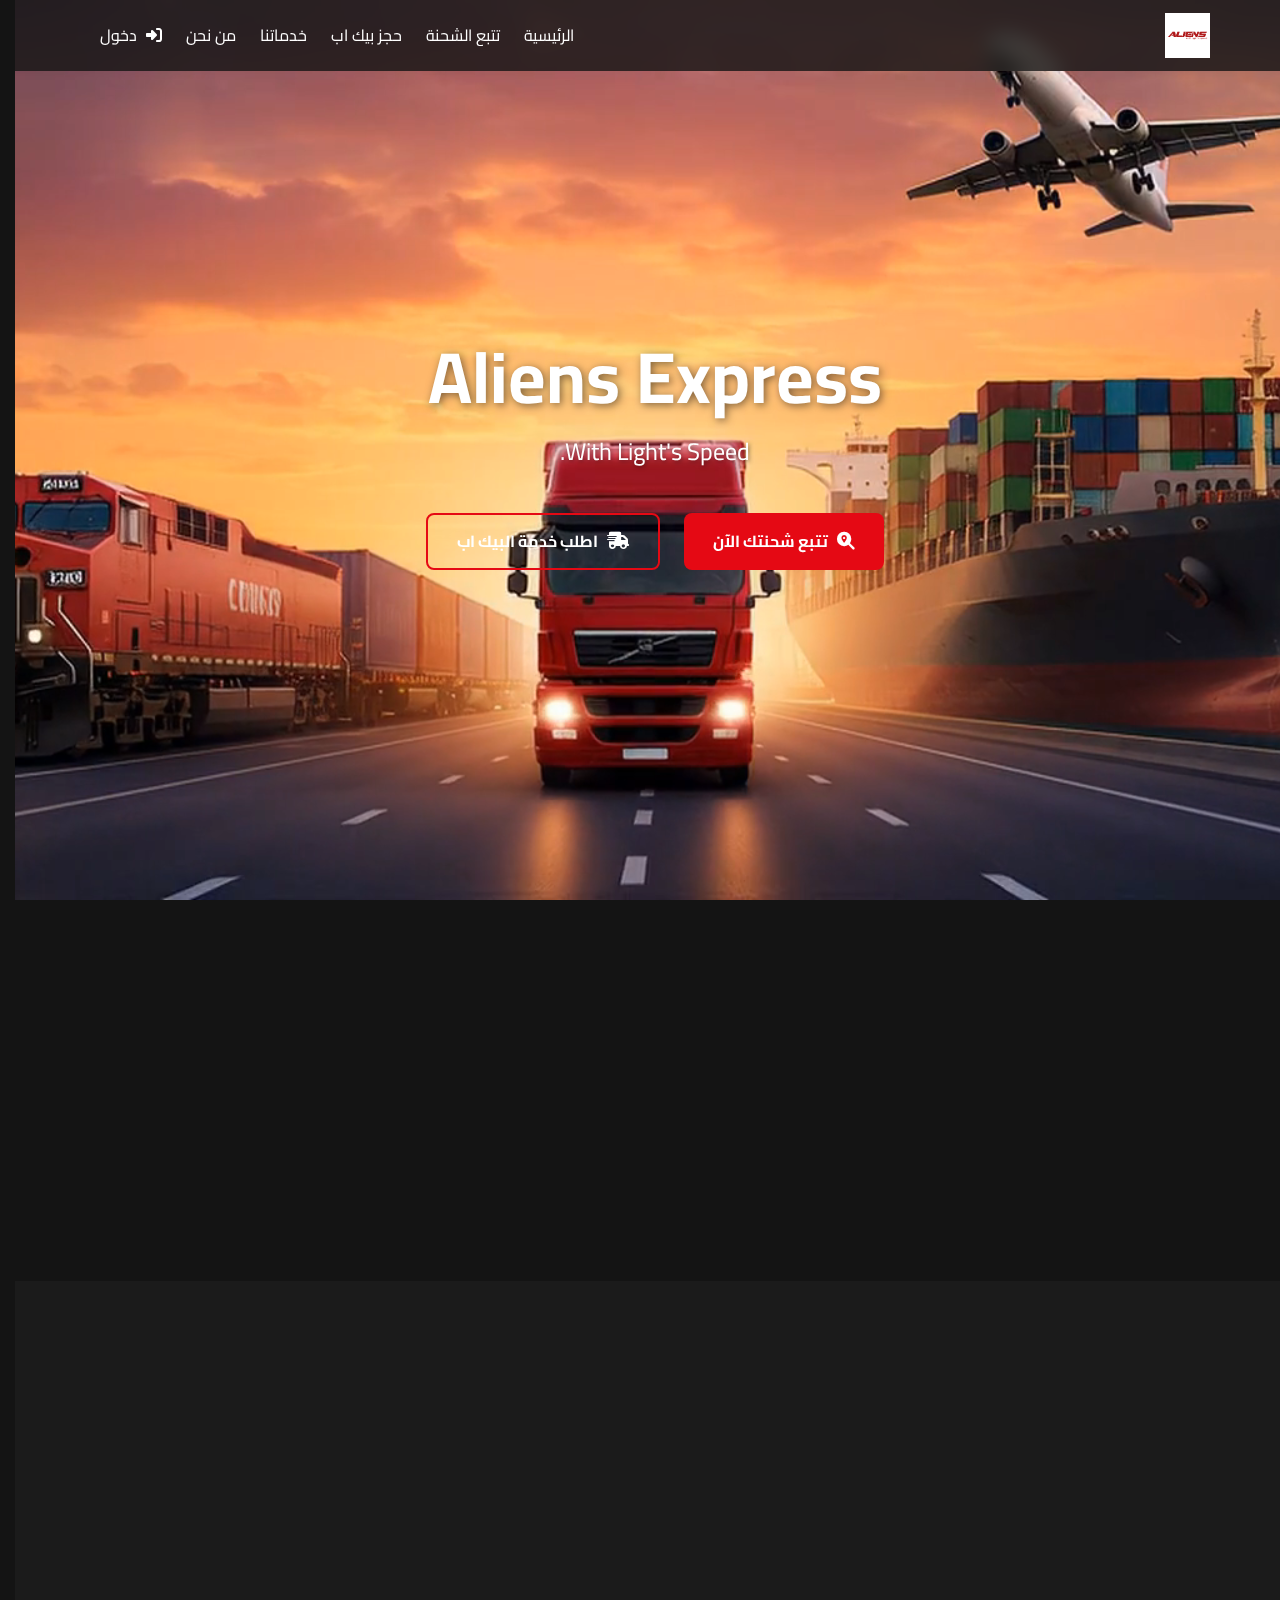
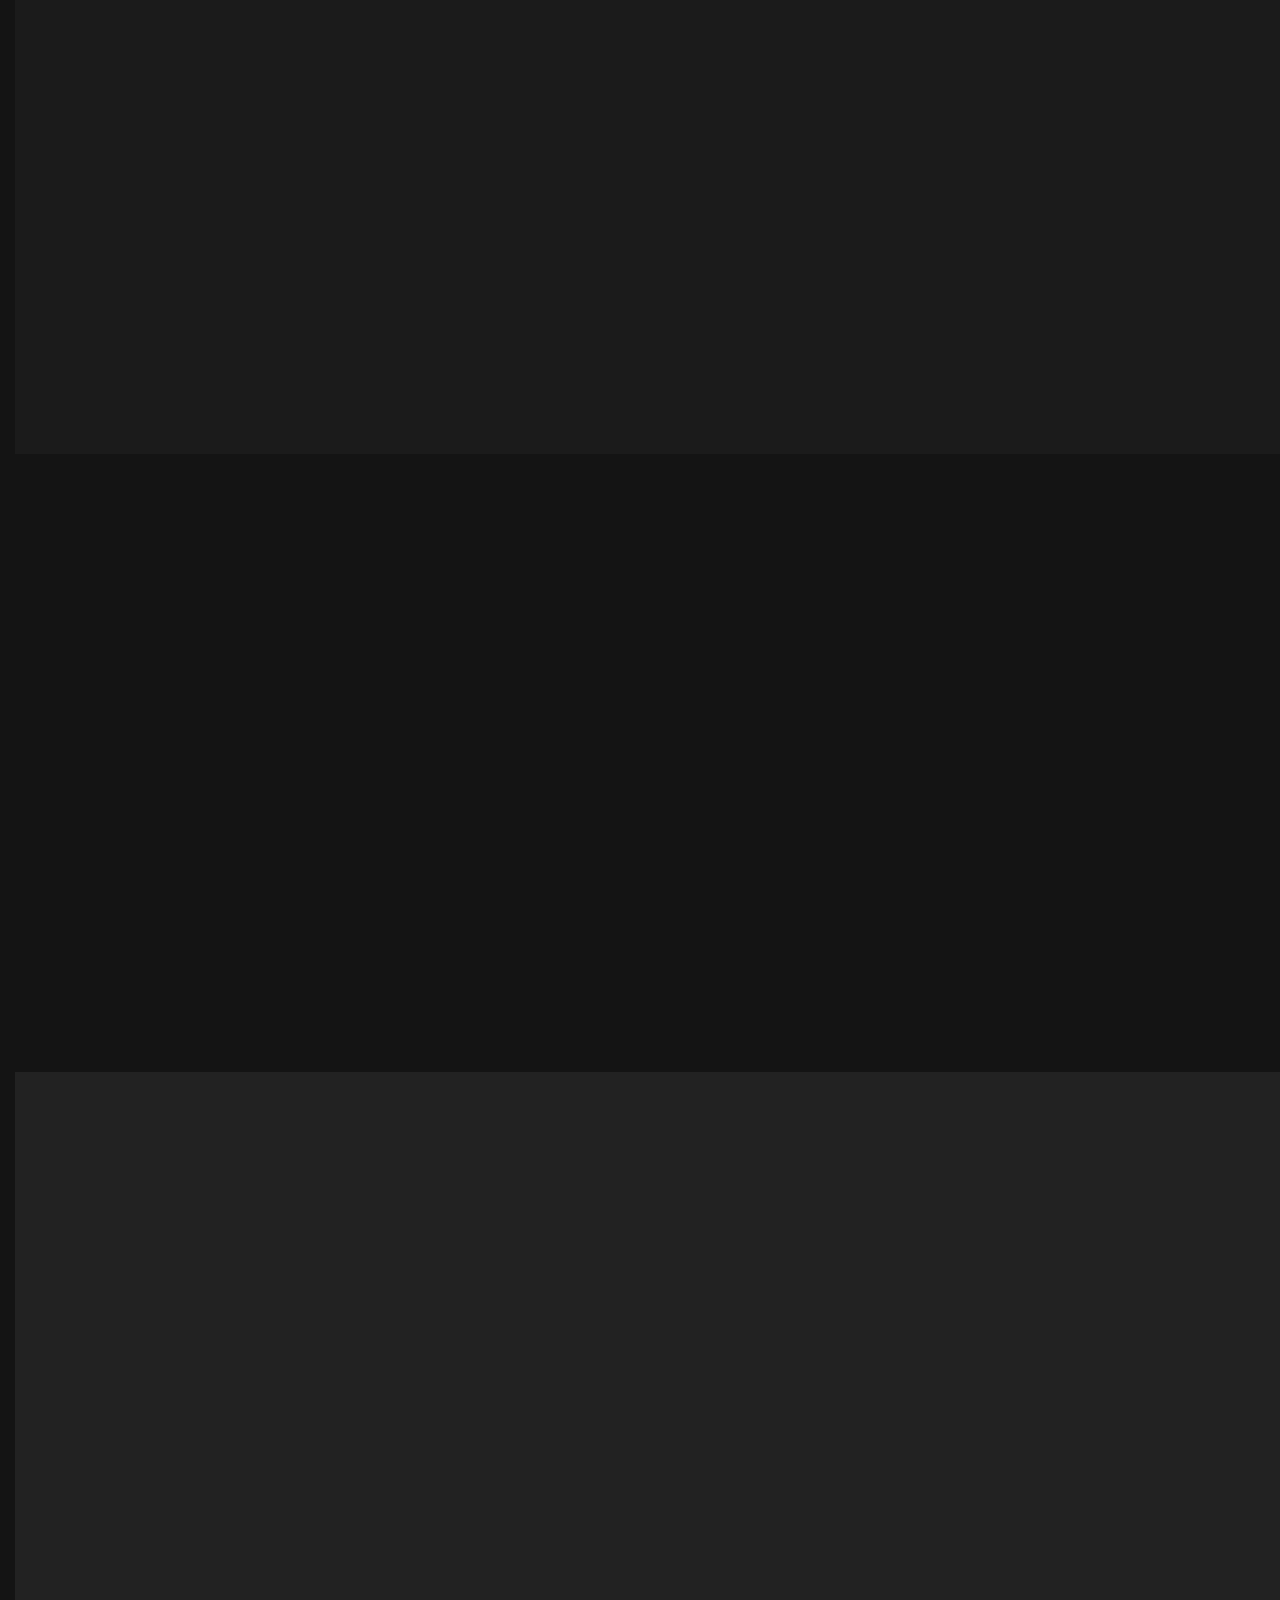
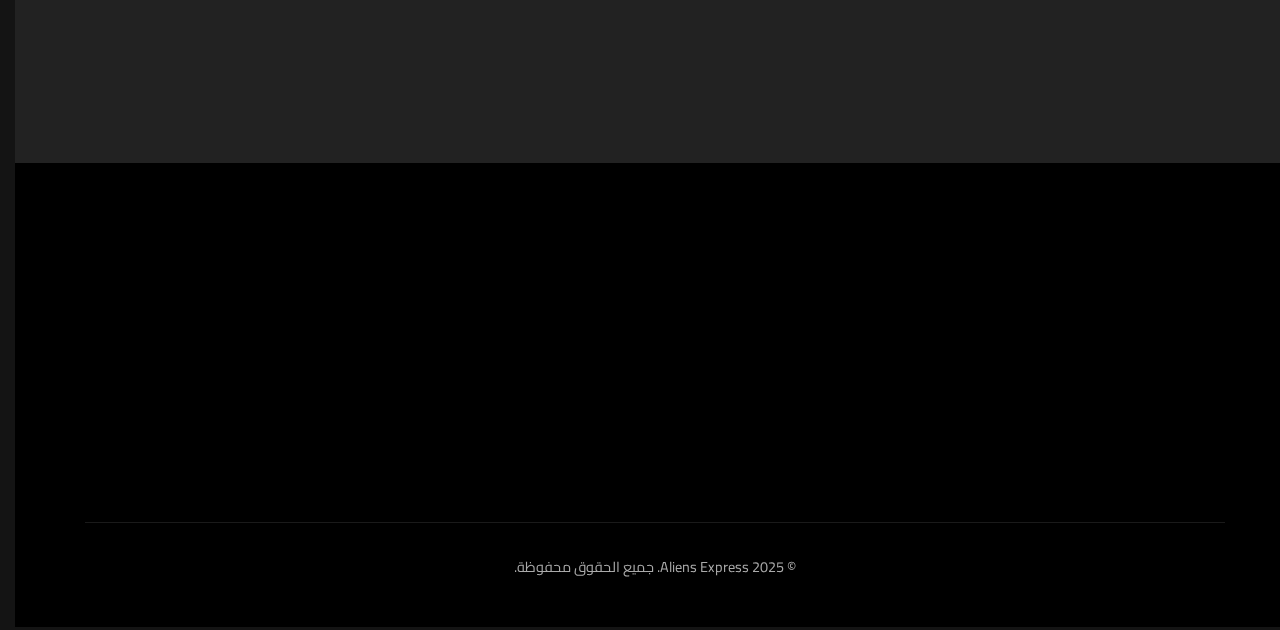
==== commit 397264c5: "Update index.html" ====
--- a/index.html
+++ b/index.html
@@ -111,8 +111,8 @@
   <main>
     <section id="hero" class="hero">
       <div class="hero-video-wrapper">
-        <video autoplay muted loop playsinline id="heroVideo" poster="assets/company.mp4">
-          <source src="assets/company.mp4" type="video/mp4">
+        <video autoplay muted loop playsinline id="heroVideo" poster="company.mp4">
+          <source src="company.mp4" type="video/mp4">
           متصفحك لا يدعم عرض الفيديو.
         </video>
         <div class="hero-overlay" data-aos="fade" data-aos-duration="1500"></div>
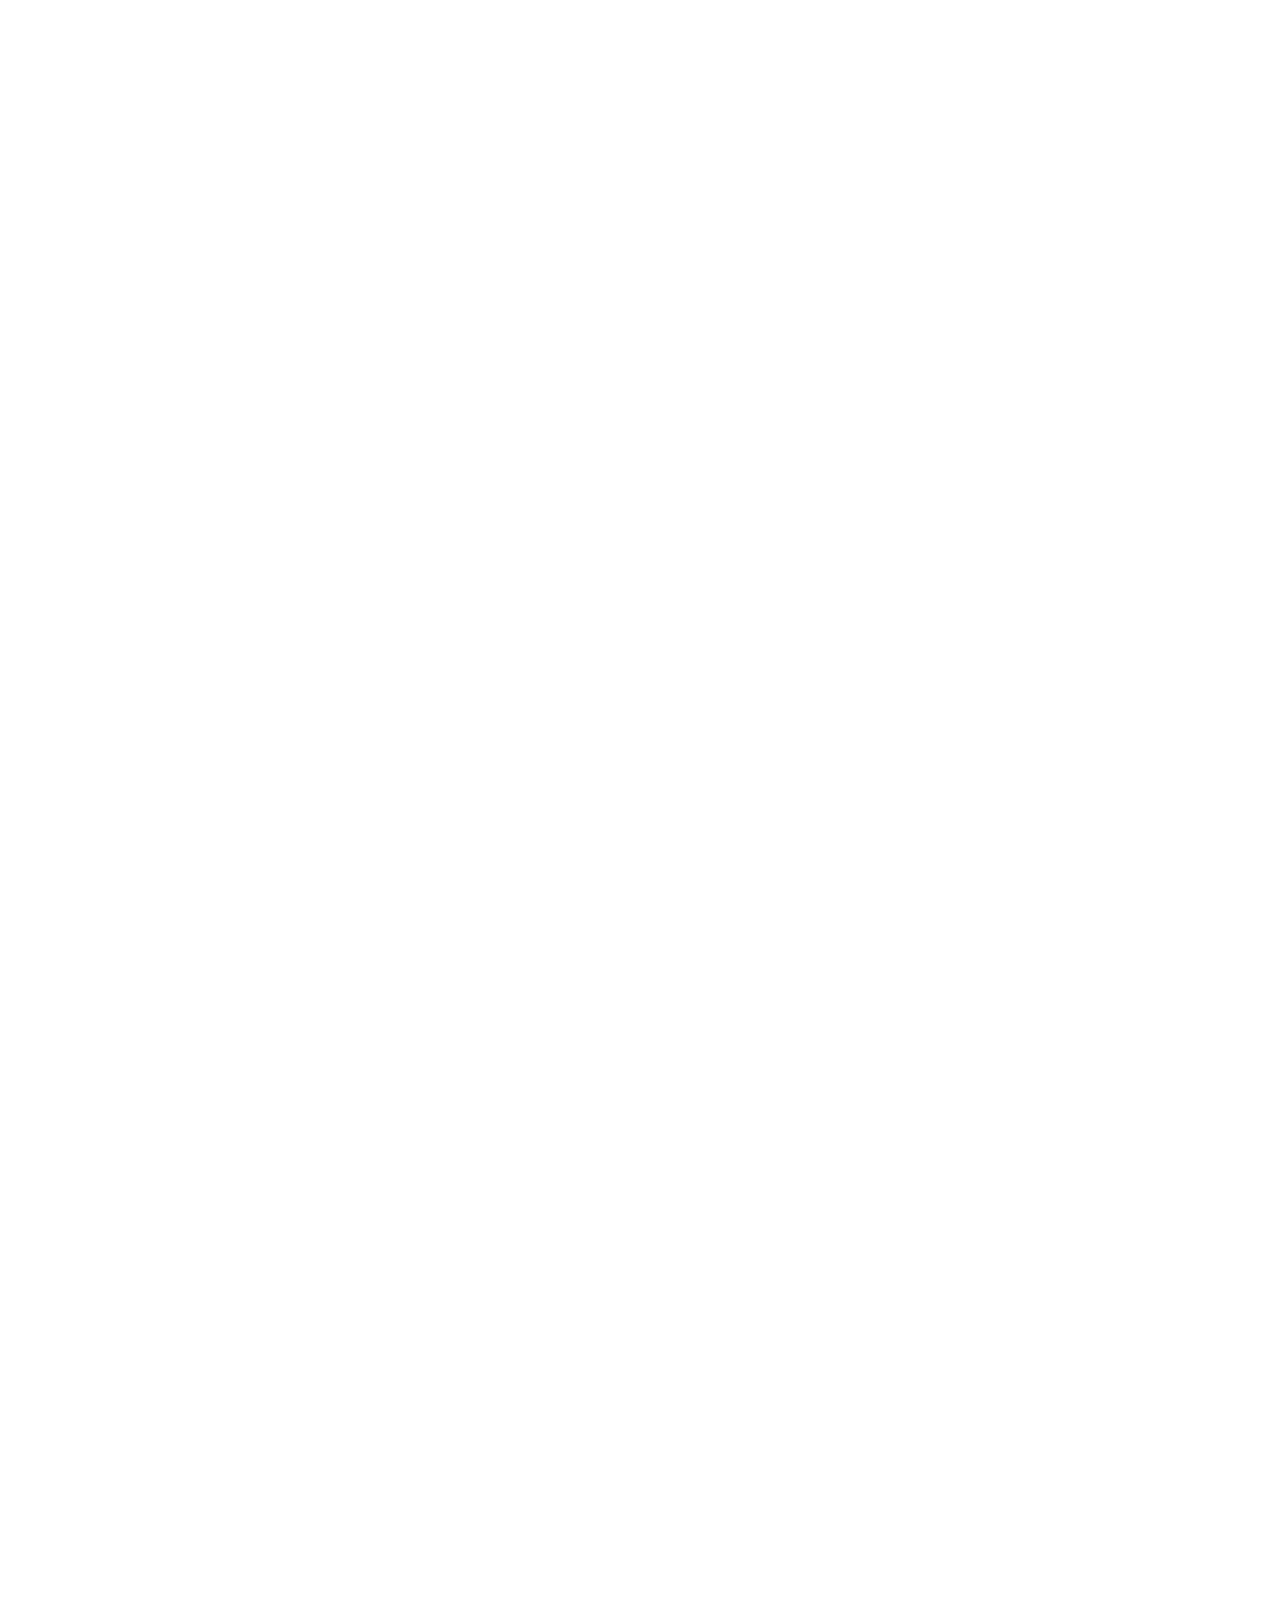
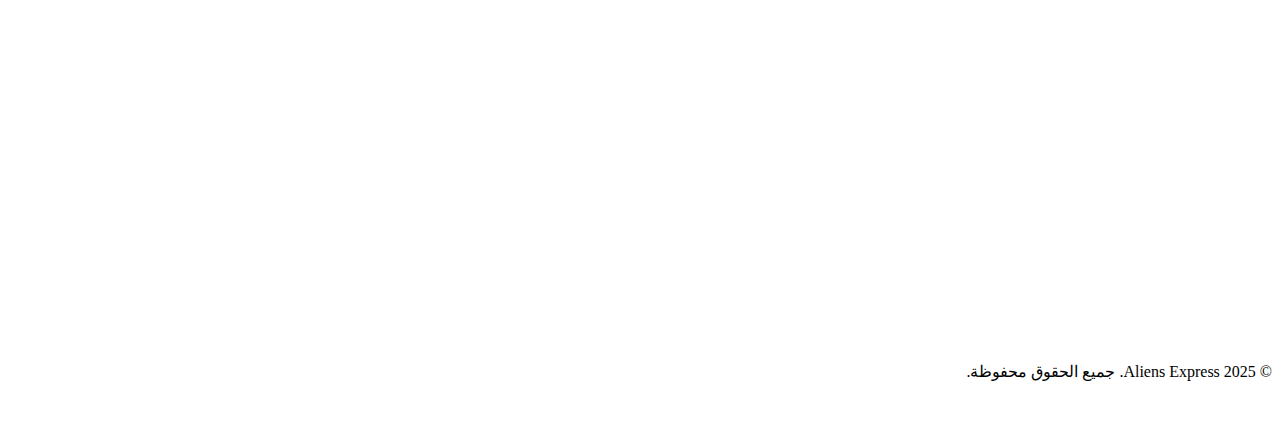
==== commit aacf56d2: "Update index.html" ====
--- a/index.html
+++ b/index.html
@@ -13,130 +13,104 @@
   <link href="https://fonts.googleapis.com/css2?family=Cairo:wght@400;700&display=swap" rel="stylesheet">
   <link rel="stylesheet" href="https://cdnjs.cloudflare.com/ajax/libs/font-awesome/6.4.0/css/all.min.css">
   <link rel="stylesheet" href="https://unpkg.com/aos@next/dist/aos.css" /> 
-  <link rel="stylesheet" href="style.css">
+  <link rel="stylesheet" href="css/style.css">
   <link rel="icon" href="assets/favicon.ico" type="image/x-icon">
-  
   <style>
-    /* تأثيرات الأنميشن المخصصة */
-    @keyframes pulse {
-      0% { transform: scale(1); }
-      50% { transform: scale(1.05); }
-      100% { transform: scale(1); }
-    }
-    .pulse {
-      animation: pulse 2s infinite;
-    }
-
-    /* بعض التنسيقات الإضافية الخاصة بالأقسام والرسائل */
-    .form-status {
-      padding: 15px;
-      border-radius: 5px;
-      margin-top: 20px;
-      text-align: center;
-    }
-    .processing {
-      background: #fff3cd;
-      color: #856404;
-    }
-    .success-message {
-      background: #d4edda;
-      color: #155724;
-      padding: 10px;
-      border-radius: 4px;
-    }
-    .error-message {
-      background: #f8d7da;
-      color: #721c24;
-      padding: 10px;
-      border-radius: 4px;
-    }
-    .fa-check-circle, .fa-exclamation-triangle {
-      margin-left: 5px;
-    }
-    .spinner {
-      border: 4px solid rgba(0, 0, 0, 0.1);
-      width: 36px;
-      height: 36px;
-      border-radius: 50%;
-      border-left-color: #09f;
-      animation: spin 1s ease infinite;
-      margin: 20px auto;
-    }
-    @keyframes spin {
-      0% { transform: rotate(0deg); }
-      100% { transform: rotate(360deg); }
-    }
-    .hidden { display: none; }
-
-    /* تحسين التجاوب */
-    @media (max-width: 768px) {
-        .about-content {
-            flex-direction: column;
-            text-align: center;
-        }
-        .about-image {
-            margin-top: 30px;
-        }
-        .about-content > div[data-aos] {
-            transform: none !important;
-            opacity: 1 !important;
-        }
-        .about-content > div {
-            animation-name: aos-fade-up !important;
-        }
-    }
+    /* على شاشات الكمبيوتر (أكبر من 768 بكسل) تظهر القائمة دائمًا */
+@media (min-width: 768px) {
+  .nav-menu {
+    display: flex !important;
+  }
+}
+
+/* على شاشات الهاتف (أقل من 768 بكسل) تخفي القائمة افتراضياً */
+@media (max-width: 767px) {
+  .nav-menu {
+    display: none;
+  }
+  /* عند تفعيل القائمة يُضاف لها كلاس "active" */
+  .nav-menu.active {
+    display: flex;
+    flex-direction: column;
+    position: absolute;
+    top: 100%;
+    right: 0;
+    width: 100%;
+    background-color: var(--dark-grey);
+    padding: 1rem 0;
+    z-index: 999;
+  }
+}
+
   </style>
 </head>
 <body>
-
   <header class="site-header" data-aos="fade-down" data-aos-duration="1000">
     <nav class="navbar container">
       <a href="#" class="navbar-brand pulse" data-aos="zoom-in" data-aos-delay="200">
-        <img src="logo.png" alt="شعار Aliens Express" class="logo">
+        <img src="assets/logo.png" alt="شعار Aliens Express" class="logo">
       </a>
       <button class="nav-toggle" aria-label="Toggle navigation" data-aos="fade-left" data-aos-delay="300">
         <i class="fas fa-bars"></i>
       </button>
-      <ul class="nav-menu" data-aos="fade-right" data-aos-delay="400">
-        <li class="nav-item"><a href="#hero" class="nav-link">الرئيسية</a></li>
-        <li class="nav-item"><a href="#tracking" class="nav-link">تتبع الشحنة</a></li>
-        <li class="nav-item"><a href="#pickup" class="nav-link">حجز بيك اب</a></li>
-        <li class="nav-item"><a href="#services" class="nav-link">خدماتنا</a></li>
-        <li class="nav-item"><a href="#about" class="nav-link">من نحن</a></li>
-        <li class="nav-item"><a href="login.html" class="nav-link login-link"><i class="fas fa-sign-in-alt"></i> دخول</a></li>
+      <!-- قائمة التنقل مع خيار اللغة (تم إزالة فئة hidden) -->
+      <ul class="nav-menu" data-aos="fade-up" data-aos-delay="400">
+        <li class="nav-item"><a href="#hero" class="nav-link" data-key="home">الرئيسية</a></li>
+        <li class="nav-item"><a href="#tracking" class="nav-link" data-key="tracking">تتبع الشحنة</a></li>
+        <li class="nav-item"><a href="#pickup" class="nav-link" data-key="pickup">حجز بيك اب</a></li>
+        <li class="nav-item"><a href="#services" class="nav-link" data-key="services">خدماتنا</a></li>
+        <li class="nav-item"><a href="#about" class="nav-link" data-key="about">من نحن</a></li>
+        <li class="nav-item"><a href="login.html" class="nav-link login-link" data-key="login">
+            <i class="fas fa-sign-in-alt"></i> دخول
+        </a></li>
+        <!-- خيار اللغة مضاف ضمن عناصر القائمة -->
+        <li class="nav-item lang-item">
+            <button id="toggleLang" class="btn btn-secondary">EN</button>
+        </li>
       </ul>
     </nav>
   </header>
+  
+  
 
   <main>
     <section id="hero" class="hero">
       <div class="hero-video-wrapper">
-        <video autoplay muted loop playsinline id="heroVideo" poster="company.mp4">
-          <source src="company.mp4" type="video/mp4">
+        <video autoplay muted loop playsinline id="heroVideo" poster="assets/company.mp4">
+          <source src="assets/company.mp4" type="video/mp4">
           متصفحك لا يدعم عرض الفيديو.
         </video>
         <div class="hero-overlay" data-aos="fade" data-aos-duration="1500"></div>
       </div>
       <div class="hero-content container" data-aos="fade-up" data-aos-duration="1200">
-            <h1>Aliens Express</h1>
-            <p class="subtitle">With Light's Speed.</p>
-            <div class="hero-cta" data-aos="fade-up" data-aos-delay="200">
-                <a href="#tracking" class="btn btn-primary btn-icon"><i class="fas fa-search-location"></i> تتبع شحنتك الآن</a>
-                <a href="#pickup" class="btn btn-secondary btn-icon"><i class="fas fa-shipping-fast"></i> اطلب خدمة البيك اب</a>
-            </div>
+        <h1 data-key="title">Aliens Express</h1>
+        <p class="subtitle" data-key="subtitle">With Light's Speed.</p>
+        <div class="hero-cta" data-aos="fade-up" data-aos-delay="200">
+          <a href="#tracking" class="btn btn-primary btn-icon">
+            <i class="fas fa-search-location"></i>
+            <span data-key="trackNow">تتبع شحنتك الآن</span>
+          </a>
+          <a href="#pickup" class="btn btn-secondary btn-icon">
+            <i class="fas fa-shipping-fast"></i>
+            <span data-key="bookPickup">اطلب خدمة البيك اب</span>
+          </a>
+        </div>
       </div>
     </section>
 
     <section id="tracking" class="tracking-section section-padding">
       <div class="container">
-        <h2 data-aos="fade-up">تتبع شحنتك بسهولة</h2>
+        <h2 data-aos="fade-up" data-key="trackingTitle">تتبع شحنتك بسهولة</h2>
         <p class="section-subtitle" data-aos="fade-up" data-aos-delay="100">
           أدخل رقم التتبع الخاص بك لمعرفة حالة الشحنة لحظة بلحظة.
         </p>
         <form id="trackingForm" class="tracking-form" data-aos="fade-up" data-aos-delay="200">
           <div class="input-group">
             <input type="text" id="trackingInput" placeholder="أدخل رقم التتبع هنا..." required>
-            <button type="submit" class="btn btn-primary btn-icon"><i class="fas fa-search"></i> تتبع</button>
+            <button type="submit" class="btn btn-primary btn-icon">
+              <i class="fas fa-search"></i>
+              <span data-key="track">تتبع</span>
+            </button>
           </div>
           <div id="trackingSpinner" class="spinner hidden"></div>
         </form>
@@ -146,7 +120,7 @@
 
     <section id="pickup" class="pickup-section section-padding alt-bg">
       <div class="container">
-        <h2 class="section-title" data-aos="fade-up">احجز خدمة البيك اب</h2>
+        <h2 class="section-title" data-aos="fade-up" data-key="pickupTitle">احجز خدمة البيك اب</h2>
         <p class="section-subtitle" data-aos="fade-up" data-aos-delay="100">
           دعنا نأتي إليك لاستلام شحنتك. املأ النموذج وسنتواصل معك.
         </p>
@@ -172,7 +146,7 @@
             </div>
           </div>
           <div class="form-row">
-             <div class="form-group" data-aos="fade-up" data-aos-delay="450">
+            <div class="form-group" data-aos="fade-up" data-aos-delay="450">
               <label for="deliveryAddress">عنوان التسليم</label>
               <input type="text" id="deliveryAddress" name="DeliveryAddress" placeholder="أدخل عنوان التسليم" required>
             </div>
@@ -185,7 +159,9 @@
             <label for="details">وصف موجز للشحنة</label>
             <textarea id="details" name="Details" rows="3" placeholder="أدخل وصف الشحنة"></textarea>
           </div>
-          <button type="submit" class="btn-submit" data-aos="fade-up" data-aos-delay="600"><i class="fas fa-paper-plane"></i> إرسال طلب البيك اب</button>
+          <button type="submit" class="btn-submit" data-aos="fade-up" data-aos-delay="600">
+            <i class="fas fa-paper-plane"></i> إرسال طلب البيك اب
+          </button>
           <div id="pickupFormStatus" class="form-status" style="margin-top: 15px;"></div>
         </form>
       </div>
@@ -193,7 +169,7 @@
 
     <section id="services" class="services-section section-padding">
       <div class="container">
-        <h2 data-aos="fade-up">خدماتنا المتكاملة</h2>
+        <h2 data-aos="fade-up" data-key="servicesTitle">خدماتنا المتكاملة</h2>
         <p class="section-subtitle" data-aos="fade-up" data-aos-delay="100">
           نقدم مجموعة واسعة من حلول الشحن لتلبية كافة احتياجاتك.
         </p>
@@ -225,7 +201,7 @@
     <section id="about" class="about-section section-padding alt-bg">
       <div class="container about-content">
         <div data-aos="fade-left">
-          <h2>لماذا تختار Aliens Express؟</h2>
+          <h2 data-aos="fade-up" data-key="aboutTitle">لماذا تختار Aliens Express?</h2>
           <p>
             نحن في Aliens Express نقدم أكثر من مجرد خدمات شحن؛ نحن شركاؤك في النجاح. نضمن لك تجربة شحن سلسة، آمنة، وسريعة باستخدام أحدث التقنيات. نسعى دائمًا لتوفير حلول مخصصة لتلبية احتياجات كل عميل.
           </p>
@@ -234,12 +210,11 @@
             <li><i class="fas fa-check-circle"></i> أمان تام لشحناتك</li>
             <li><i class="fas fa-check-circle"></i> تتبع مباشر ودقيق</li>
             <li><i class="fas fa-check-circle"></i> دعم فني على مدار الساعة</li>
-            <li><i class="fas fa-check-circle"></i>   خدمة عملاء متميزة</li>
-
+            <li><i class="fas fa-check-circle"></i> خدمة عملاء متميزة</li>
           </ul>
         </div>
-        <div class="about-image" data-aos="fade-right">
-          <img src="logo.png" alt="شعار Aliens Express">
+        <div class="about-image" data-aos="fade-up">
+          <img src="assets/logo.png" alt="شعار Aliens Express">
         </div>
       </div>
     </section>
@@ -248,8 +223,8 @@
   <footer class="site-footer">
     <div class="container footer-content">
       <div class="footer-about" data-aos="fade-up">
-        <img src="logo.png" alt="شعار Aliens Express" class="footer-logo">
-        <p>شحن سريع وموثوق يصل إلى كل مكان.</p>
+        <img src="assets/logo.png" alt="شعار Aliens Express" class="footer-logo">
+        <p data-aos="fade-up" data-key="footerText">شحن سريع وموثوق يصل إلى كل مكان.</p>
         <div class="social-links">
           <a href="#" aria-label="Facebook"><i class="fab fa-facebook-f"></i></a>
           <a href="#" aria-label="Twitter"><i class="fab fa-twitter"></i></a>
@@ -258,31 +233,31 @@
         </div>
       </div>
       <div class="footer-links" data-aos="fade-up" data-aos-delay="100">
-        <h4>روابط سريعة</h4>
+        <h4 data-key="quickLinks">روابط سريعة</h4>
         <ul>
-          <li><a href="#tracking">تتبع الشحنة</a></li>
-          <li><a href="#pickup">حجز بيك اب</a></li>
-          <li><a href="#services">خدماتنا</a></li>
-          <li><a href="#">سياسة الخصوصية</a></li>
-          <li><a href="#">شروط الاستخدام</a></li>
+          <li><a href="#tracking" data-key="tracking">تتبع الشحنة</a></li>
+          <li><a href="#pickup" data-key="pickup">حجز بيك اب</a></li>
+          <li><a href="#services" data-key="services">خدماتنا</a></li>
+          <li><a href="#" data-key="privacy">سياسة الخصوصية</a></li>
+          <li><a href="#" data-key="terms">شروط الاستخدام</a></li>
         </ul>
       </div>
       <div class="footer-contact" data-aos="fade-up" data-aos-delay="200">
-        <h4>تواصل معنا</h4>
+        <h4 data-key="contactUs">تواصل معنا</h4>
         <ul>
-          <li><i class="fas fa-map-marker-alt"></i> عنوان الشركة، المدينة، الدولة</li>
+          <li><i class="fas fa-map-marker-alt"></i> <span data-key="address">Egypt , elbehira ,Damanhour</span></li>
           <li><i class="fas fa-phone"></i> <a href="tel:+201234567890">+20 123 456 7890</a></li>
           <li><i class="fas fa-envelope"></i> <a href="mailto:info@aliensexpress.com">info@aliensexpress.com</a></li>
         </ul>
       </div>
     </div>
     <div class="footer-bottom">
-      <p>&copy; 2025 Aliens Express. جميع الحقوق محفوظة.</p>
+      <p>&copy; 2025 Aliens Express. <span data-key="rights">جميع الحقوق محفوظة.</span></p>
     </div>
   </footer>
 
   <script src="https://unpkg.com/aos@next/dist/aos.js"></script> 
-  <script src="script.js"></script>
+  <script src="/js/script.js"></script>
   <script src="//code.tidio.co/qktkptzhfxdbwgdfrypd4ollw9esmgvp.js" async></script>
 </body>
 </html>
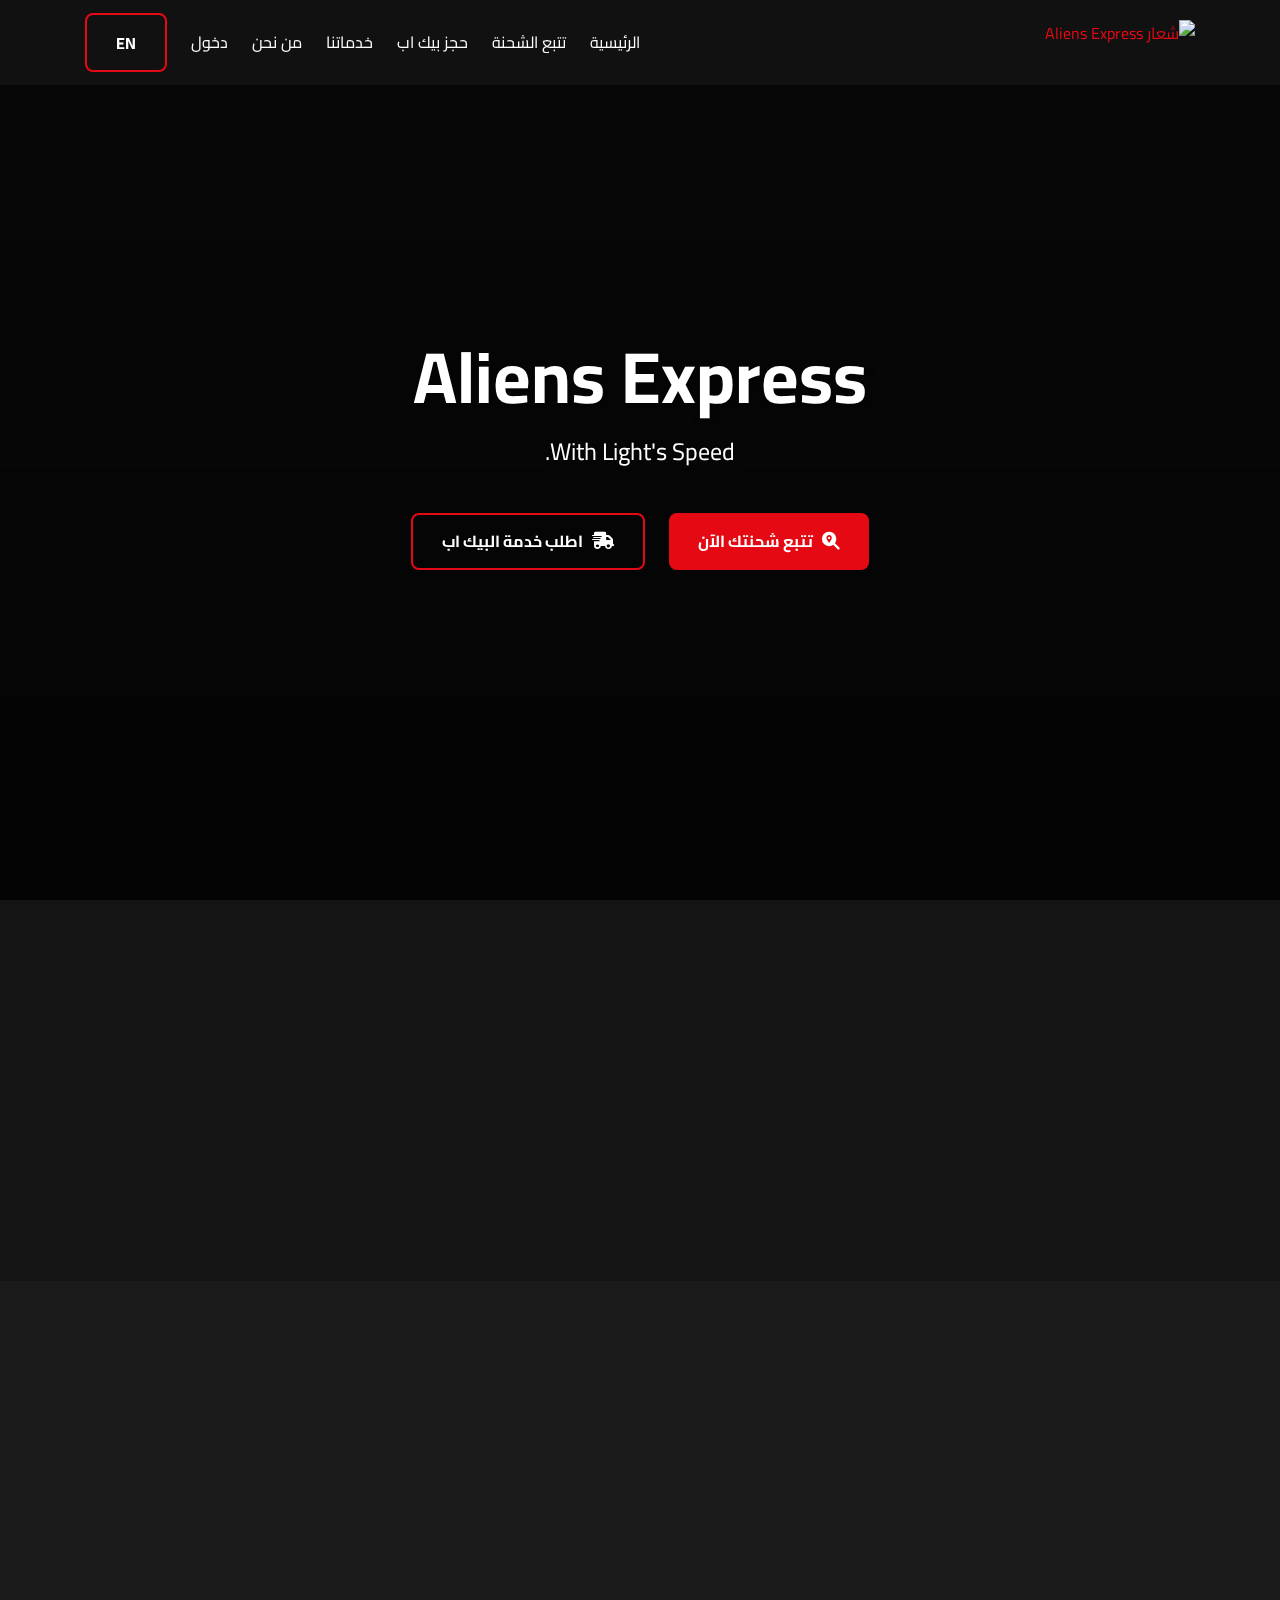
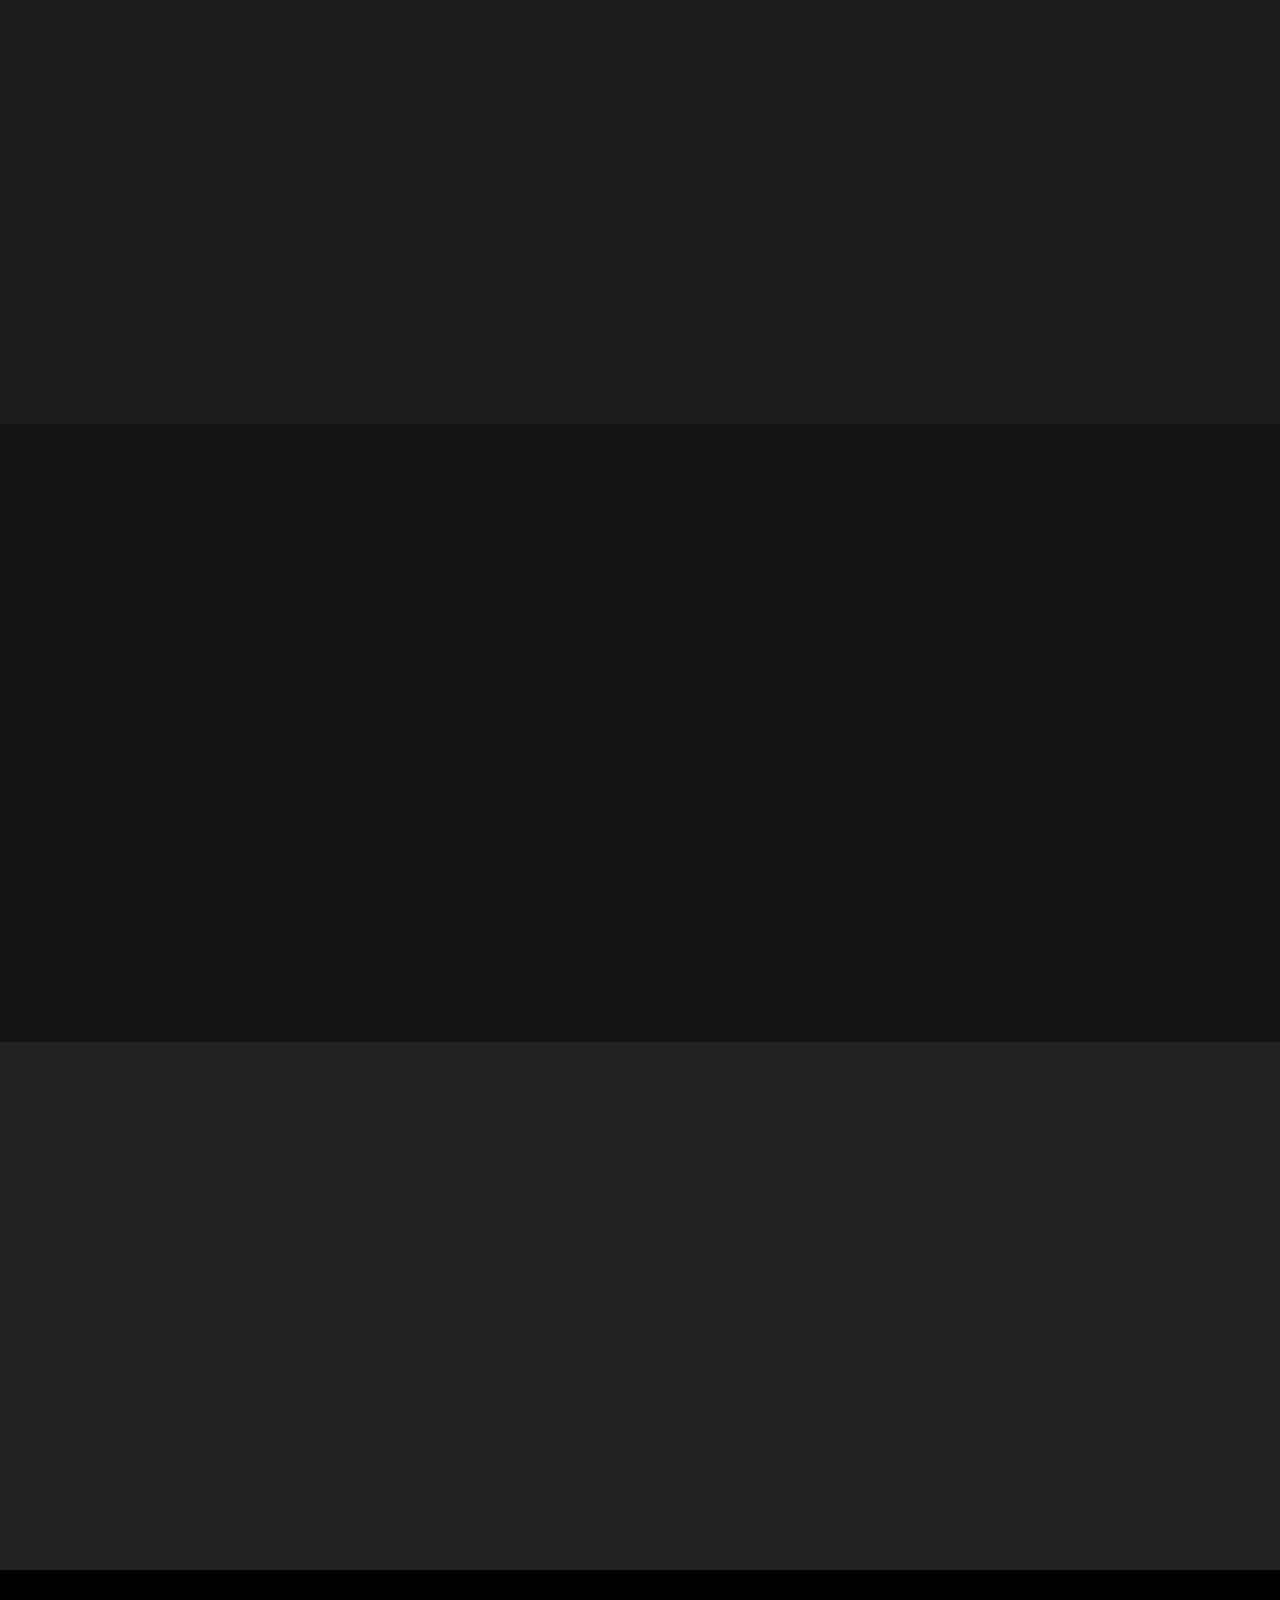
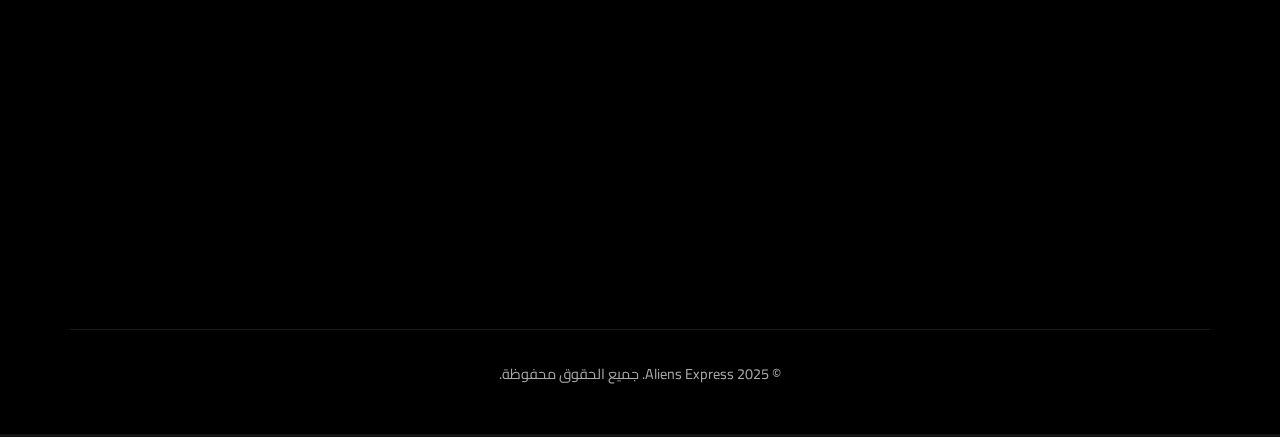
==== commit 60e54e37: "Update index.html" ====
--- a/index.html
+++ b/index.html
@@ -13,8 +13,8 @@
   <link href="https://fonts.googleapis.com/css2?family=Cairo:wght@400;700&display=swap" rel="stylesheet">
   <link rel="stylesheet" href="https://cdnjs.cloudflare.com/ajax/libs/font-awesome/6.4.0/css/all.min.css">
   <link rel="stylesheet" href="https://unpkg.com/aos@next/dist/aos.css" /> 
-  <link rel="stylesheet" href="css/style.css">
-  <link rel="icon" href="assets/favicon.ico" type="image/x-icon">
+  <link rel="stylesheet" href="style.css">
+  <link rel="icon" href="favicon.ico" type="image/x-icon">
   <style>
     /* على شاشات الكمبيوتر (أكبر من 768 بكسل) تظهر القائمة دائمًا */
 @media (min-width: 768px) {
@@ -257,7 +257,7 @@
   </footer>
 
   <script src="https://unpkg.com/aos@next/dist/aos.js"></script> 
-  <script src="/js/script.js"></script>
+  <script src="script.js"></script>
   <script src="//code.tidio.co/qktkptzhfxdbwgdfrypd4ollw9esmgvp.js" async></script>
 </body>
 </html>
--- a/style.css
+++ b/style.css
@@ -0,0 +1,855 @@
+/* =============================================================
+   ملف style.css - تصميم عصري وتفاعلي لموقع Aliens Express
+   ============================================================= */
+
+/* ---------- Google Font ---------- */
+@import url('https://fonts.googleapis.com/css2?family=Cairo:wght@400;700&display=swap');
+
+/* ---------- CSS Variables ---------- */
+:root {
+    --primary-color: #E50914;
+    --secondary-color: #B81D24;
+    --dark-color: #141414;
+    --dark-grey: #222222;
+    --light-grey: #aaaaaa;
+    --white-color: #ffffff;
+    --black-color: #000000;
+
+    --font-family: 'Cairo', sans-serif;
+    --base-font-size: 16px;
+    --transition-speed: 0.3s ease;
+    --border-radius: 8px;
+    --container-width: 1140px;
+    --section-padding: 80px 0;
+}
+
+/* ---------- Base & Reset ---------- */
+*,
+*::before,
+*::after {
+    box-sizing: border-box;
+    margin: 0;
+    padding: 0;
+}
+
+html {
+    scroll-behavior: smooth;
+    font-size: var(--base-font-size);
+}
+
+body {
+    font-family: var(--font-family);
+    background-color: var(--dark-color);
+    color: var(--white-color);
+    line-height: 1.7;
+    overflow-x: hidden;
+    direction: rtl;
+}
+
+a {
+    text-decoration: none;
+    color: var(--primary-color);
+    transition: color var(--transition-speed);
+}
+
+a:hover {
+    color: var(--secondary-color);
+}
+
+ul {
+    list-style: none;
+}
+
+img {
+    max-width: 100%;
+    height: auto;
+    display: block;
+}
+
+h1, h2, h3, h4 {
+    font-weight: 700;
+    line-height: 1.3;
+    margin-bottom: 1rem;
+}
+
+h1 { font-size: 3rem; }
+h2 { font-size: 2.25rem; color: var(--primary-color); }
+h3 { font-size: 1.5rem; }
+p { margin-bottom: 1rem; color: var(--light-grey); }
+
+/* ---------- Utility Classes ---------- */
+.container {
+    width: 90%;
+    max-width: var(--container-width);
+    margin: 0 auto;
+    padding: 0 15px;
+}
+
+.section-padding {
+    padding: var(--section-padding);
+}
+
+.alt-bg {
+    background-color: var(--dark-grey);
+}
+
+.hidden {
+    display: none !important;
+}
+
+.text-center { text-align: center; }
+.section-subtitle {
+    text-align: center;
+    max-width: 600px;
+    margin: 0 auto 2.5rem auto;
+    color: var(--light-grey);
+    font-size: 1.1rem;
+}
+
+/* ---------- Buttons ---------- */
+.btn {
+    display: inline-block;
+    padding: 0.8rem 1.8rem;
+    border: none;
+    border-radius: var(--border-radius);
+    font-family: inherit;
+    font-size: 1rem;
+    font-weight: 700;
+    cursor: pointer;
+    transition: background-color var(--transition-speed), transform var(--transition-speed);
+    text-align: center;
+}
+
+.btn-primary {
+    background-color: var(--primary-color);
+    color: var(--white-color);
+}
+.btn-primary:hover {
+    background-color: var(--secondary-color);
+    color: var(--white-color);
+    transform: translateY(-3px);
+}
+
+.btn-secondary {
+    background-color: transparent;
+    color: var(--white-color);
+    border: 2px solid var(--primary-color);
+}
+.btn-secondary:hover {
+    background-color: var(--primary-color);
+    color: var(--white-color);
+    transform: translateY(-3px);
+}
+
+.btn-icon {
+    display: inline-flex;
+    align-items: center;
+    gap: 0.6rem;
+}
+.btn-icon i {
+    font-size: 1.1em;
+}
+
+/* ---------- Header & Navbar ---------- */
+.site-header {
+    position: fixed;
+    top: 0;
+    left: 0;
+    width: 100%;
+    z-index: 1000;
+    background-color: rgba(20, 20, 20, 0.8);
+    backdrop-filter: blur(10px);
+    transition: background-color 0.3s ease, box-shadow 0.3s ease;
+    padding: 0.8rem 0;
+}
+.site-header.scrolled {
+    background-color: rgba(20, 20, 20, 0.95);
+    box-shadow: 0 2px 10px rgba(0, 0, 0, 0.3);
+}
+
+.navbar {
+    display: flex;
+    justify-content: space-between;
+    align-items: center;
+}
+
+.navbar-brand .logo {
+    height: 45px;
+    width: auto;
+}
+
+.nav-menu {
+    display: flex;
+    align-items: center;
+    gap: 1.5rem;
+}
+
+.nav-link {
+    color: var(--white-color);
+    font-weight: 400;
+    padding: 0.5rem 0;
+    position: relative;
+    transition: color var(--transition-speed);
+}
+.nav-link::after {
+    content: '';
+    position: absolute;
+    bottom: -2px;
+    left: 0;
+    width: 0;
+    height: 2px;
+    background-color: var(--primary-color);
+    transition: width var(--transition-speed);
+}
+.nav-link:hover, .nav-link.active {
+    color: var(--primary-color);
+}
+.nav-link:hover::after, .nav-link.active::after {
+    width: 100%;
+}
+
+.nav-toggle {
+    display: none;
+    background: none;
+    border: none;
+    color: var(--white-color);
+    font-size: 1.8rem;
+    cursor: pointer;
+}
+
+/* ---------- Language Toggle ---------- */
+.lang-toggle {
+    /* عرض افتراضي لزر اللغة داخل الهيدر */
+    display: inline-block;
+}
+
+/* ---------- Hero Section ---------- */
+.hero {
+    position: relative;
+    height: 100vh;
+    display: flex;
+    align-items: center;
+    justify-content: center;
+    text-align: center;
+    overflow: hidden;
+    color: var(--white-color);
+}
+.hero-video-wrapper {
+    position: absolute;
+    top: 0;
+    left: 0;
+    width: 100%;
+    height: 100%;
+    z-index: -2;
+}
+#heroVideo {
+    width: 100%;
+    height: 100%;
+    object-fit: cover;
+}
+.hero-overlay {
+    position: absolute;
+    top: 0;
+    left: 0;
+    width: 100%;
+    height: 100%;
+    background: linear-gradient(rgba(0,0,0,0.6), rgba(0,0,0,0.8));
+    z-index: -1;
+}
+.hero-content {
+    position: relative;
+    z-index: 1;
+}
+.hero-content h1 {
+    font-size: clamp(2.5rem, 6vw, 4.5rem);
+    color: var(--white-color);
+    margin-bottom: 0.5rem;
+    text-shadow: 2px 2px 8px rgba(0,0,0,0.5);
+}
+.hero-content .subtitle {
+    font-size: clamp(1.1rem, 2.5vw, 1.5rem);
+    color: white;
+    margin-bottom: 2.5rem;
+    text-shadow: 1px 1px 4px rgba(0,0,0,0.5);
+}
+.hero-cta {
+    display: flex;
+    justify-content: center;
+    gap: 1.5rem;
+    flex-wrap: wrap;
+}
+
+/* ---------- Forms (Tracking & Pickup) ---------- */
+.input-group {
+    display: flex;
+    margin-bottom: 1.5rem;
+    border-radius: var(--border-radius);
+    overflow: hidden;
+    border: 1px solid rgba(255, 255, 255, 0.2);
+}
+.input-group input[type="text"] {
+    flex-grow: 1;
+    border: none;
+    padding: 1rem 1.5rem;
+    background-color: rgba(255, 255, 255, 0.05);
+    color: var(--white-color);
+    font-size: 1rem;
+    outline: none;
+}
+.input-group button {
+    border-radius: 0;
+    padding: 1rem 2rem;
+}
+
+.pickup-form {
+    background-color: rgba(255, 255, 255, 0.03);
+    padding: 2.5rem;
+    border-radius: var(--border-radius);
+}
+
+.form-grid {
+    display: grid;
+    grid-template-columns: repeat(auto-fit, minmax(250px, 1fr));
+    gap: 1.5rem;
+    margin-bottom: 1.5rem;
+}
+
+.pickup-form input,
+.pickup-form textarea {
+    width: 100%;
+    padding: 1rem;
+    background-color: rgba(255, 255, 255, 0.05);
+    border: 1px solid rgba(255, 255, 255, 0.2);
+    border-radius: var(--border-radius);
+    color: var(--white-color);
+    font-size: 1rem;
+    outline: none;
+    transition: border-color var(--transition-speed);
+}
+.pickup-form input:focus,
+.pickup-form textarea:focus {
+    border-color: var(--primary-color);
+}
+.pickup-form textarea {
+    resize: vertical;
+    grid-column: 1 / -1;
+}
+.pickup-form button {
+    margin-top: 1rem;
+}
+
+/* ---------- Tracking Result ---------- */
+.tracking-result {
+    margin-top: 2rem;
+    background-color: rgba(255, 255, 255, 0.03);
+    padding: 1.5rem;
+    border-radius: var(--border-radius);
+    border-left: 5px solid var(--primary-color);
+}
+.tracking-status h3 {
+    color: var(--primary-color);
+    margin-bottom: 0.5rem;
+}
+.tracking-status p {
+    color: var(--light-grey);
+    margin-bottom: 0.3rem;
+}
+.tracking-result .error {
+    color: var(--primary-color);
+    font-weight: bold;
+}
+
+/* ---------- Services Section ---------- */
+.services-grid {
+    display: grid;
+    grid-template-columns: repeat(auto-fit, minmax(250px, 1fr));
+    gap: 2rem;
+    margin-top: 3rem;
+}
+.service-card {
+    background-color: var(--dark-grey);
+    padding: 2rem;
+    border-radius: var(--border-radius);
+    text-align: center;
+    transition: transform var(--transition-speed), box-shadow var(--transition-speed);
+    border: 1px solid rgba(255, 255, 255, 0.1);
+}
+.service-card:hover {
+    transform: translateY(-10px);
+    box-shadow: 0 10px 20px rgba(0, 0, 0, 0.3);
+}
+.service-icon {
+    font-size: 3rem;
+    color: var(--primary-color);
+    margin-bottom: 1.5rem;
+}
+.service-card h3 {
+    color: var(--white-color);
+    margin-bottom: 0.8rem;
+}
+
+/* ---------- About Section ---------- */
+.about-content {
+    display: grid;
+    grid-template-columns: 1fr 1fr;
+    gap: 3rem;
+    align-items: center;
+}
+.about-content ul {
+    margin-top: 1.5rem;
+    padding-right: 0;
+}
+.about-content ul li {
+    margin-bottom: 0.8rem;
+    display: flex;
+    align-items: center;
+    gap: 0.8rem;
+}
+.about-content ul li i {
+    color: var(--primary-color);
+    font-size: 1.2rem;
+}
+.about-image img {
+    border-radius: var(--border-radius);
+    box-shadow: 0 10px 30px rgba(0, 0, 0, 0.4);
+}
+
+/* ---------- Footer ---------- */
+.site-footer {
+    background-color: var(--black-color);
+    color: var(--light-grey);
+    padding-top: 4rem;
+}
+.footer-content {
+    display: grid;
+    grid-template-columns: repeat(auto-fit, minmax(220px, 1fr));
+    gap: 2rem;
+    padding-bottom: 3rem;
+    border-bottom: 1px solid rgba(255, 255, 255, 0.1);
+    margin-bottom: 2rem;
+}
+.footer-logo {
+    height: 40px;
+    margin-bottom: 1rem;
+}
+.footer-about p {
+    font-size: 0.9rem;
+    margin-bottom: 1.5rem;
+}
+.social-links a {
+    color: var(--light-grey);
+    font-size: 1.3rem;
+    margin-left: 1rem;
+    transition: color var(--transition-speed), transform var(--transition-speed);
+}
+.social-links a:hover {
+    color: var(--primary-color);
+    transform: scale(1.2);
+}
+.footer-links h4, .footer-contact h4 {
+    color: var(--white-color);
+    margin-bottom: 1.5rem;
+    font-size: 1.1rem;
+}
+.footer-links ul li, .footer-contact ul li {
+    margin-bottom: 0.8rem;
+}
+.footer-links ul li a, .footer-contact ul li a {
+    color: var(--light-grey);
+    font-size: 0.9rem;
+}
+.footer-links ul li a:hover, .footer-contact ul li a:hover {
+    color: var(--white-color);
+    padding-right: 5px;
+}
+.footer-contact ul li {
+    display: flex;
+    align-items: center;
+    gap: 0.8rem;
+}
+.footer-contact ul li i {
+    color: var(--primary-color);
+}
+.footer-bottom {
+    text-align: center;
+    padding-bottom: 2rem;
+    font-size: 0.9rem;
+}
+
+/* ---------- Spinner (Updated for Mobile) ---------- */
+.spinner {
+    border: 4px solid rgba(0, 0, 0, 0.1);
+    width: 36px;
+    height: 36px;
+    border-radius: 50%;
+    border-left-color: #09f;
+    -webkit-animation: spin 1s ease infinite;
+    animation: spin 1s ease infinite;
+    margin: 20px auto;
+}
+@-webkit-keyframes spin {
+  0% { -webkit-transform: rotate(0deg); }
+  100% { -webkit-transform: rotate(360deg); }
+}
+@keyframes spin {
+  0% { transform: rotate(0deg); }
+  100% { transform: rotate(360deg); }
+}
+
+/* ---------- Responsive Design ---------- */
+@media (max-width: 992px) {
+    :root { --section-padding: 60px 0; }
+    h1 { font-size: 2.5rem; }
+    h2 { font-size: 2rem; }
+    .about-content { grid-template-columns: 1fr; }
+    .about-image { order: -1; margin-bottom: 2rem; }
+}
+
+@media (max-width: 768px) {
+  .nav-toggle { display: block; }
+  .nav-menu {
+      position: absolute;
+      top: 100%;
+      right: 0;
+      width: 100%;
+      background-color: var(--dark-grey);
+      flex-direction: column;
+      align-items: stretch;
+      gap: 0;
+      padding: 1rem 0;
+      max-height: 0;
+      overflow: hidden;
+      transition: max-height 0.5s cubic-bezier(0.68, -0.55, 0.27, 1.55), padding 0.3s ease;
+  }
+  .nav-menu.active {
+      max-height: 500px;
+      padding: 1rem 0;
+  }
+  .nav-item {
+      width: 100%;
+      text-align: center;
+  }
+  .nav-link {
+      display: block;
+      padding: 1rem;
+      border-bottom: 1px solid rgba(255, 255, 255, 0.1);
+  }
+  .nav-link::after { display: none; }
+  .nav-item:last-child .nav-link { border-bottom: none; }
+
+  /* عند عرض القائمة على الهاتف، تأكد من ظهور زر اللغة داخلها */
+  .nav-menu .lang-toggle {
+      text-align: center;
+      margin-top: 1rem;
+  }
+
+  .hero-content h1 { font-size: clamp(2rem, 8vw, 3rem); }
+  .hero-content .subtitle { font-size: clamp(1rem, 4vw, 1.2rem); }
+  .hero-cta { flex-direction: column; gap: 1rem; align-items: center; }
+  .btn { width: 80%; max-width: 300px; }
+
+  .footer-content { grid-template-columns: 1fr; text-align: center; }
+  .social-links { margin-top: 1rem; }
+  .footer-about, .footer-links, .footer-contact {
+       display: flex;
+       flex-direction: column;
+       align-items: center;
+  }
+  .footer-links ul, .footer-contact ul {
+      padding-right: 0;
+  }
+  .dark-form .btn-submit {
+    margin-right: 22px;
+  }
+
+  .tracking-section .input-group button {
+    padding: 0.8rem 0.3rem;
+    font-size: 0.9rem;
+    width: 100%;
+  }
+}
+
+/* ---------- Custom Animation (Pulse) ---------- */
+@keyframes pulse {
+  0% { transform: scale(1); }
+  50% { transform: scale(1.05); }
+  100% { transform: scale(1); }
+}
+.pulse {
+  animation: pulse 2s infinite;
+}
+
+/* ---------- Additional Form Status Styles ---------- */
+.processing { background: #fff3cd; color: #856404; padding: 15px; }
+.success { background: #d4edda; color: #155724; padding: 15px; }
+.error { background: #f8d7da; color: #721c24; padding: 15px; }
+
+/* ---------- Pickup Section ---------- */
+.pickup-section {
+  background-color: #1b1b1b;
+  color: #ffffff;
+  padding: 60px 0;
+}
+
+.pickup-section .section-title {
+  font-size: 2rem;
+  margin-bottom: 10px;
+  text-align: center;
+  color: #ffffff;
+}
+
+.pickup-section .section-subtitle {
+  font-size: 1.1rem;
+  margin-bottom: 40px;
+  text-align: center;
+  color: #cccccc;
+}
+
+/* ---------- Dark Form ---------- */
+.dark-form {
+  max-width: 800px;
+  margin: 0 auto;
+  background-color: #2b2b2b;
+  border-radius: 8px;
+  padding: 20px 30px;
+  box-shadow: 0 4px 10px rgba(0,0,0,0.5);
+}
+
+.dark-form .form-row {
+  display: flex;
+  flex-wrap: wrap;
+  gap: 20px;
+  margin-bottom: 20px;
+}
+
+.dark-form .form-group {
+  flex: 1 1 calc(50% - 20px);
+  display: flex;
+  flex-direction: column;
+}
+
+.dark-form .form-group label {
+  font-weight: bold;
+  margin-bottom: 5px;
+  color: #fff;
+}
+
+.dark-form input,
+.dark-form textarea {
+  background-color: #3c3c3c;
+  color: #ffffff;
+  border: 1px solid #555;
+  border-radius: 4px;
+  padding: 10px;
+  font-size: 1rem;
+  outline: none;
+  transition: border-color 0.3s ease;
+}
+
+.dark-form input::placeholder,
+.dark-form textarea::placeholder {
+  color: #aaa;
+}
+
+.dark-form input:focus,
+.dark-form textarea:focus {
+  border-color: #ff3b3b;
+}
+
+.dark-form textarea {
+  resize: vertical;
+  grid-column: 1 / -1;
+}
+
+.dark-form .btn-submit {
+  background-color: #ff3b3b;
+  color: #ffffff;
+  border: none;
+  border-radius: 4px;
+  padding: 14px 24px;
+  font-size: 1rem;
+  cursor: pointer;
+  transition: background-color 0.3s ease;
+  display: inline-flex;
+  align-items: center;
+  margin-top: 15px;
+}
+
+.dark-form .btn-submit i {
+  margin-left: 8px;
+}
+
+.dark-form .btn-submit:hover {
+  background-color: #e32f2f;
+}
+
+/* ---------- Chat Widget Styles ---------- */
+.chat-toggle-button {
+    position: fixed;
+    bottom: 25px;
+    right: 25px;
+    width: 60px;
+    height: 60px;
+    background-color: var(--primary-color);
+    color: var(--white-color);
+    border: none;
+    border-radius: 50%;
+    font-size: 1.8rem;
+    cursor: pointer;
+    display: flex;
+    justify-content: center;
+    align-items: center;
+    box-shadow: 0 5px 15px rgba(0, 0, 0, 0.3);
+    z-index: 1001;
+    transition: transform 0.2s ease, background-color 0.2s ease;
+}
+.chat-toggle-button:hover {
+    background-color: var(--secondary-color);
+    transform: scale(1.1);
+}
+.chat-toggle-button .close-icon {
+    font-size: 1.6rem;
+}
+
+.chat-widget {
+    position: fixed;
+    bottom: 100px;
+    right: 25px;
+    width: 340px;
+    max-height: 480px;
+    background-color: var(--dark-grey);
+    border-radius: var(--border-radius);
+    box-shadow: 0 8px 25px rgba(0, 0, 0, 0.4);
+    z-index: 1000;
+    display: flex;
+    flex-direction: column;
+    overflow: hidden;
+    opacity: 0;
+    visibility: hidden;
+    transform: translateY(20px) scale(0.95);
+    transition: opacity 0.3s ease, visibility 0.3s ease, transform 0.3s cubic-bezier(0.68, -0.55, 0.27, 1.55);
+}
+
+.chat-widget.active {
+    opacity: 1;
+    visibility: visible;
+    transform: translateY(0) scale(1);
+}
+
+.chat-header {
+    background-color: var(--primary-color);
+    color: var(--white-color);
+    padding: 0.8rem 1rem;
+    display: flex;
+    justify-content: space-between;
+    align-items: center;
+    border-top-left-radius: var(--border-radius);
+    border-top-right-radius: var(--border-radius);
+}
+.chat-header h3 {
+    font-size: 1rem;
+    margin: 0;
+    display: flex;
+    align-items: center;
+    gap: 0.5rem;
+}
+.chat-close-btn {
+    background: none;
+    border: none;
+    color: var(--white-color);
+    font-size: 1.5rem;
+    line-height: 1;
+    cursor: pointer;
+    opacity: 0.8;
+    transition: opacity var(--transition-speed);
+}
+.chat-close-btn:hover {
+    opacity: 1;
+}
+
+.chat-messages {
+    flex-grow: 1;
+    padding: 1rem;
+    overflow-y: auto;
+    background-color: var(--dark-color);
+    display: flex;
+    flex-direction: column;
+    gap: 0.8rem;
+}
+
+.chat-messages::-webkit-scrollbar {
+  width: 6px;
+}
+.chat-messages::-webkit-scrollbar-track {
+  background: var(--dark-grey);
+}
+.chat-messages::-webkit-scrollbar-thumb {
+  background-color: var(--primary-color);
+  border-radius: 3px;
+}
+
+.message {
+    max-width: 80%;
+    padding: 0.6rem 1rem;
+    border-radius: 15px;
+    line-height: 1.4;
+    position: relative;
+}
+.message p {
+    margin: 0;
+    word-wrap: break-word;
+}
+.message .timestamp {
+    display: block;
+    font-size: 0.7rem;
+    color: var(--light-grey);
+    opacity: 0.7;
+    margin-top: 0.3rem;
+    text-align: left;
+}
+
+.message.bot {
+    background-color: var(--dark-grey);
+    color: var(--white-color);
+    border-bottom-right-radius: 3px;
+    align-self: flex-start;
+}
+.message.bot .timestamp {
+    text-align: right;
+}
+
+.message.user {
+    background-color: var(--primary-color);
+    color: var(--white-color);
+    border-bottom-left-radius: 3px;
+    align-self: flex-end;
+}
+.message.user .timestamp {
+    text-align: left;
+}
+
+@media (max-width: 400px) {
+    .chat-widget {
+        width: 90%;
+        right: 5%;
+        bottom: 80px;
+    }
+    .chat-toggle-button {
+        width: 55px;
+        height: 55px;
+        font-size: 1.6rem;
+        bottom: 20px;
+        right: 20px;
+    }
+}
+.chat-messages .avatar {
+  width: 30px;
+  height: 30px;
+  border-radius: 50%;
+  object-fit: cover;
+}
+@media (min-width: 768px) {
+    .nav-menu {
+      display: flex !important;
+    }
+  }
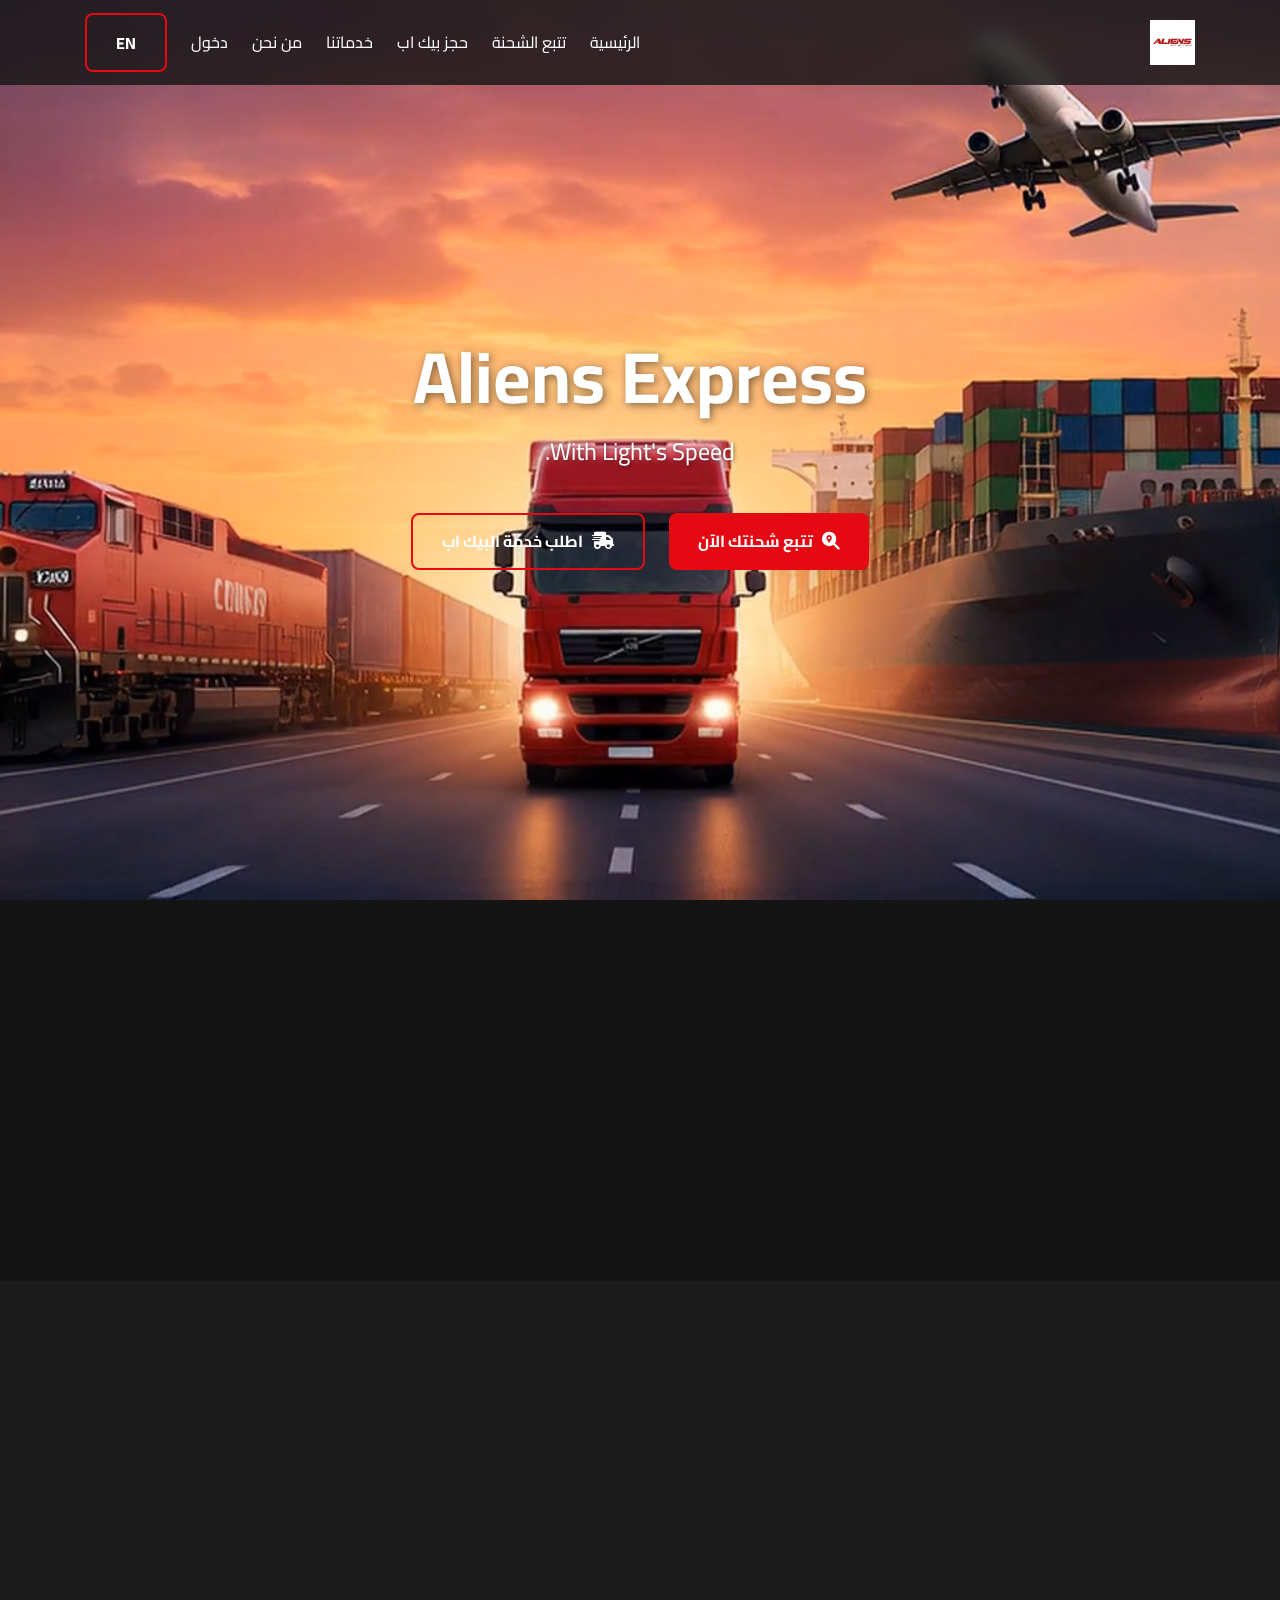
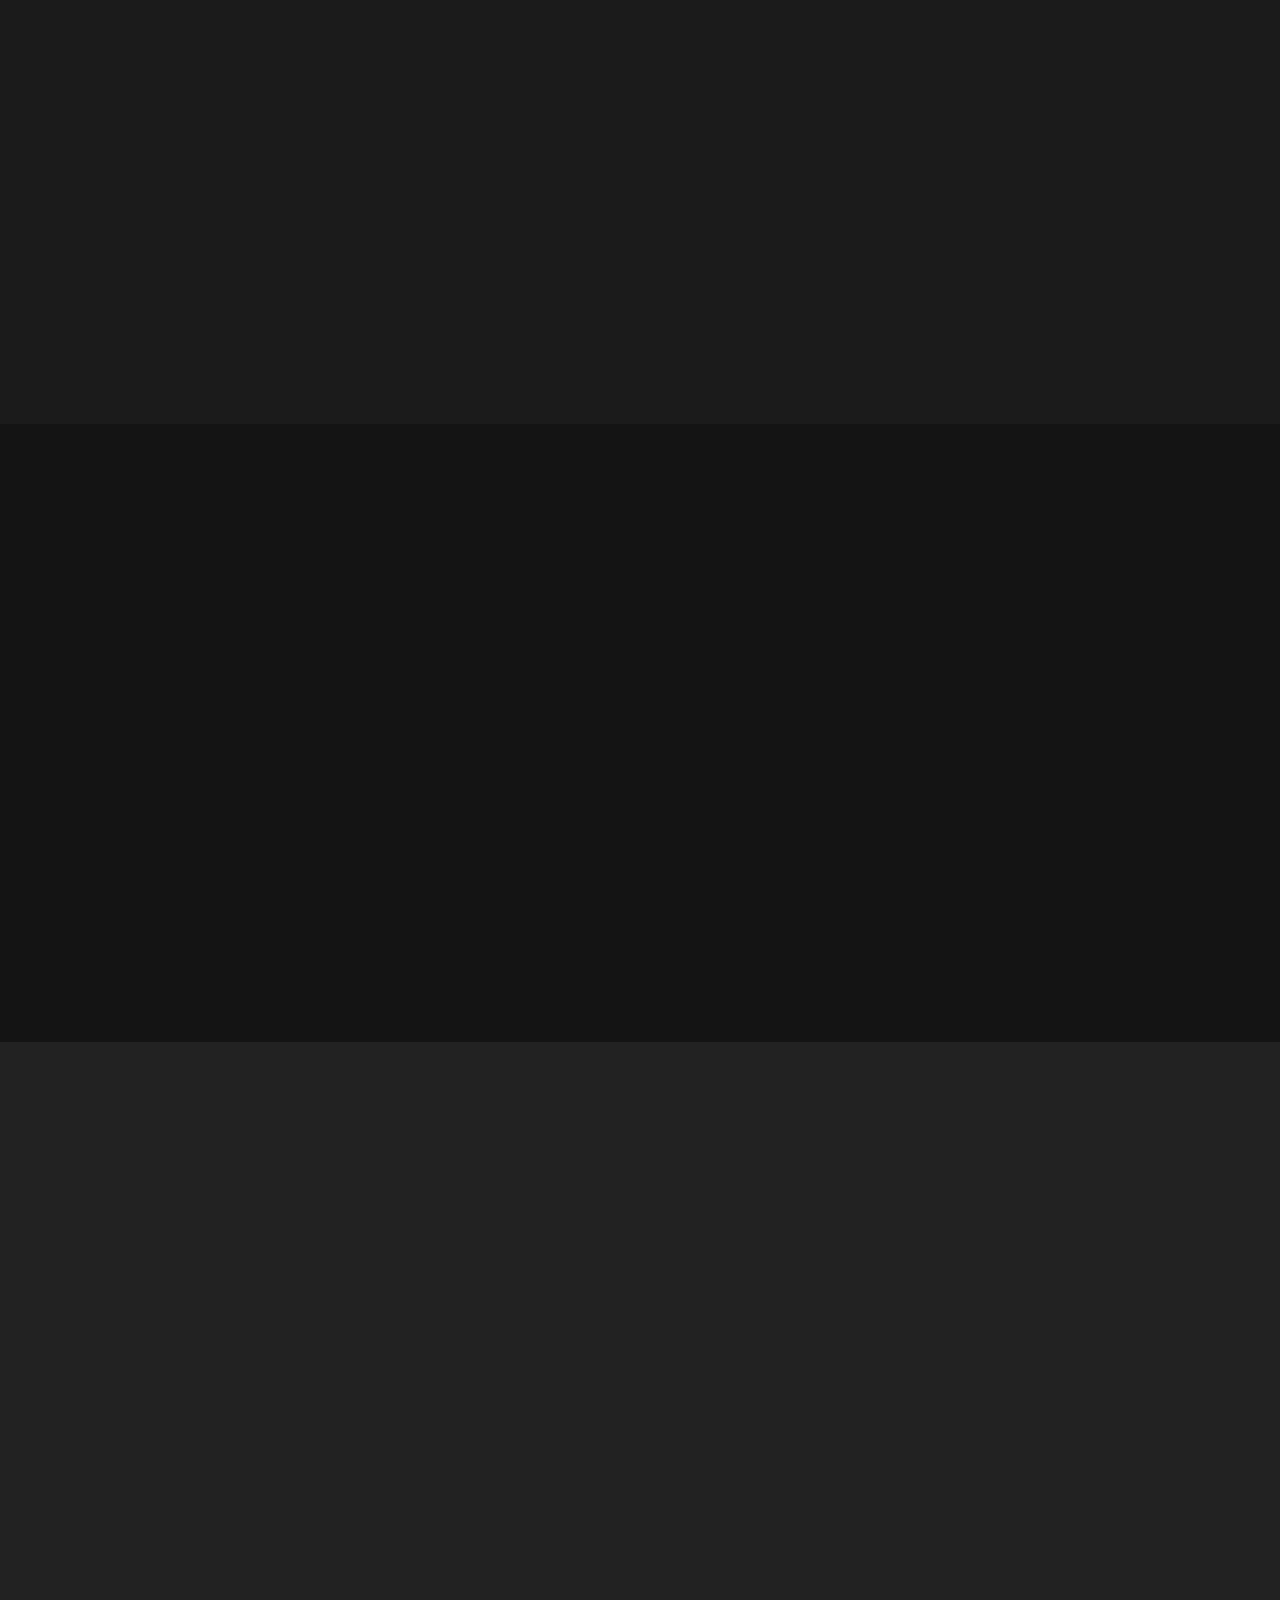
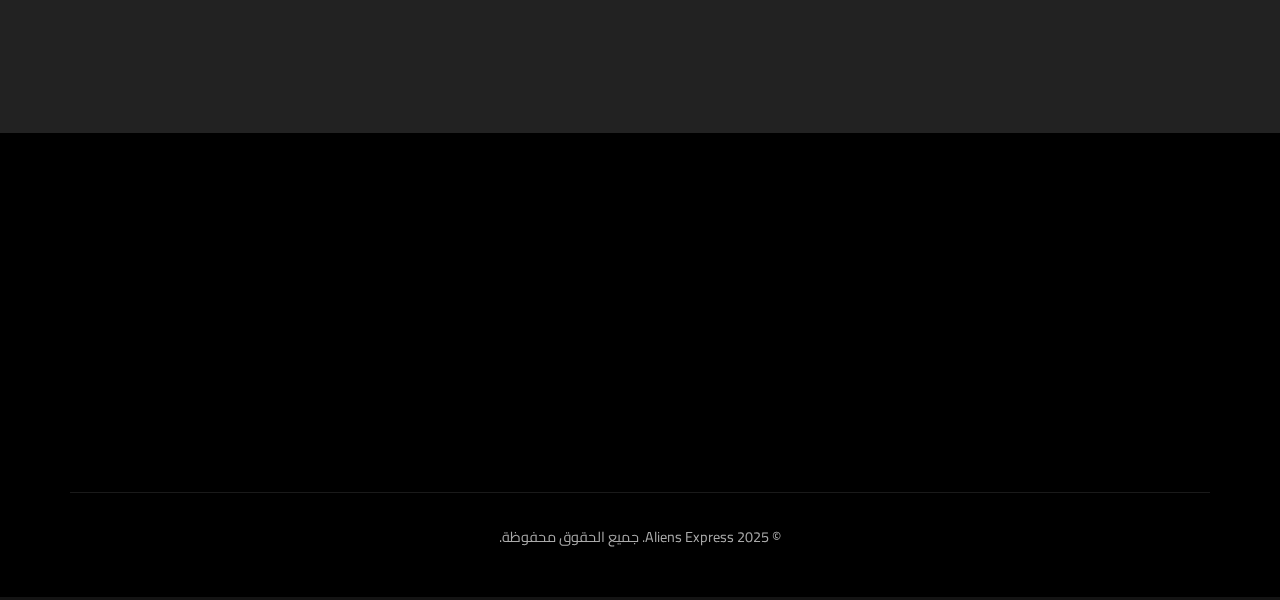
==== commit f1423e30: "Update index.html" ====
--- a/index.html
+++ b/index.html
@@ -48,7 +48,7 @@
   <header class="site-header" data-aos="fade-down" data-aos-duration="1000">
     <nav class="navbar container">
       <a href="#" class="navbar-brand pulse" data-aos="zoom-in" data-aos-delay="200">
-        <img src="assets/logo.png" alt="شعار Aliens Express" class="logo">
+        <img src="logo.png" alt="شعار Aliens Express" class="logo">
       </a>
       <button class="nav-toggle" aria-label="Toggle navigation" data-aos="fade-left" data-aos-delay="300">
         <i class="fas fa-bars"></i>
@@ -76,8 +76,8 @@
   <main>
     <section id="hero" class="hero">
       <div class="hero-video-wrapper">
-        <video autoplay muted loop playsinline id="heroVideo" poster="assets/company.mp4">
-          <source src="assets/company.mp4" type="video/mp4">
+        <video autoplay muted loop playsinline id="heroVideo" poster="company.mp4">
+          <source src="company.mp4" type="video/mp4">
           متصفحك لا يدعم عرض الفيديو.
         </video>
         <div class="hero-overlay" data-aos="fade" data-aos-duration="1500"></div>
@@ -214,7 +214,7 @@
           </ul>
         </div>
         <div class="about-image" data-aos="fade-up">
-          <img src="assets/logo.png" alt="شعار Aliens Express">
+          <img src="logo.png" alt="شعار Aliens Express">
         </div>
       </div>
     </section>
@@ -223,7 +223,7 @@
   <footer class="site-footer">
     <div class="container footer-content">
       <div class="footer-about" data-aos="fade-up">
-        <img src="assets/logo.png" alt="شعار Aliens Express" class="footer-logo">
+        <img src="logo.png" alt="شعار Aliens Express" class="footer-logo">
         <p data-aos="fade-up" data-key="footerText">شحن سريع وموثوق يصل إلى كل مكان.</p>
         <div class="social-links">
           <a href="#" aria-label="Facebook"><i class="fab fa-facebook-f"></i></a>
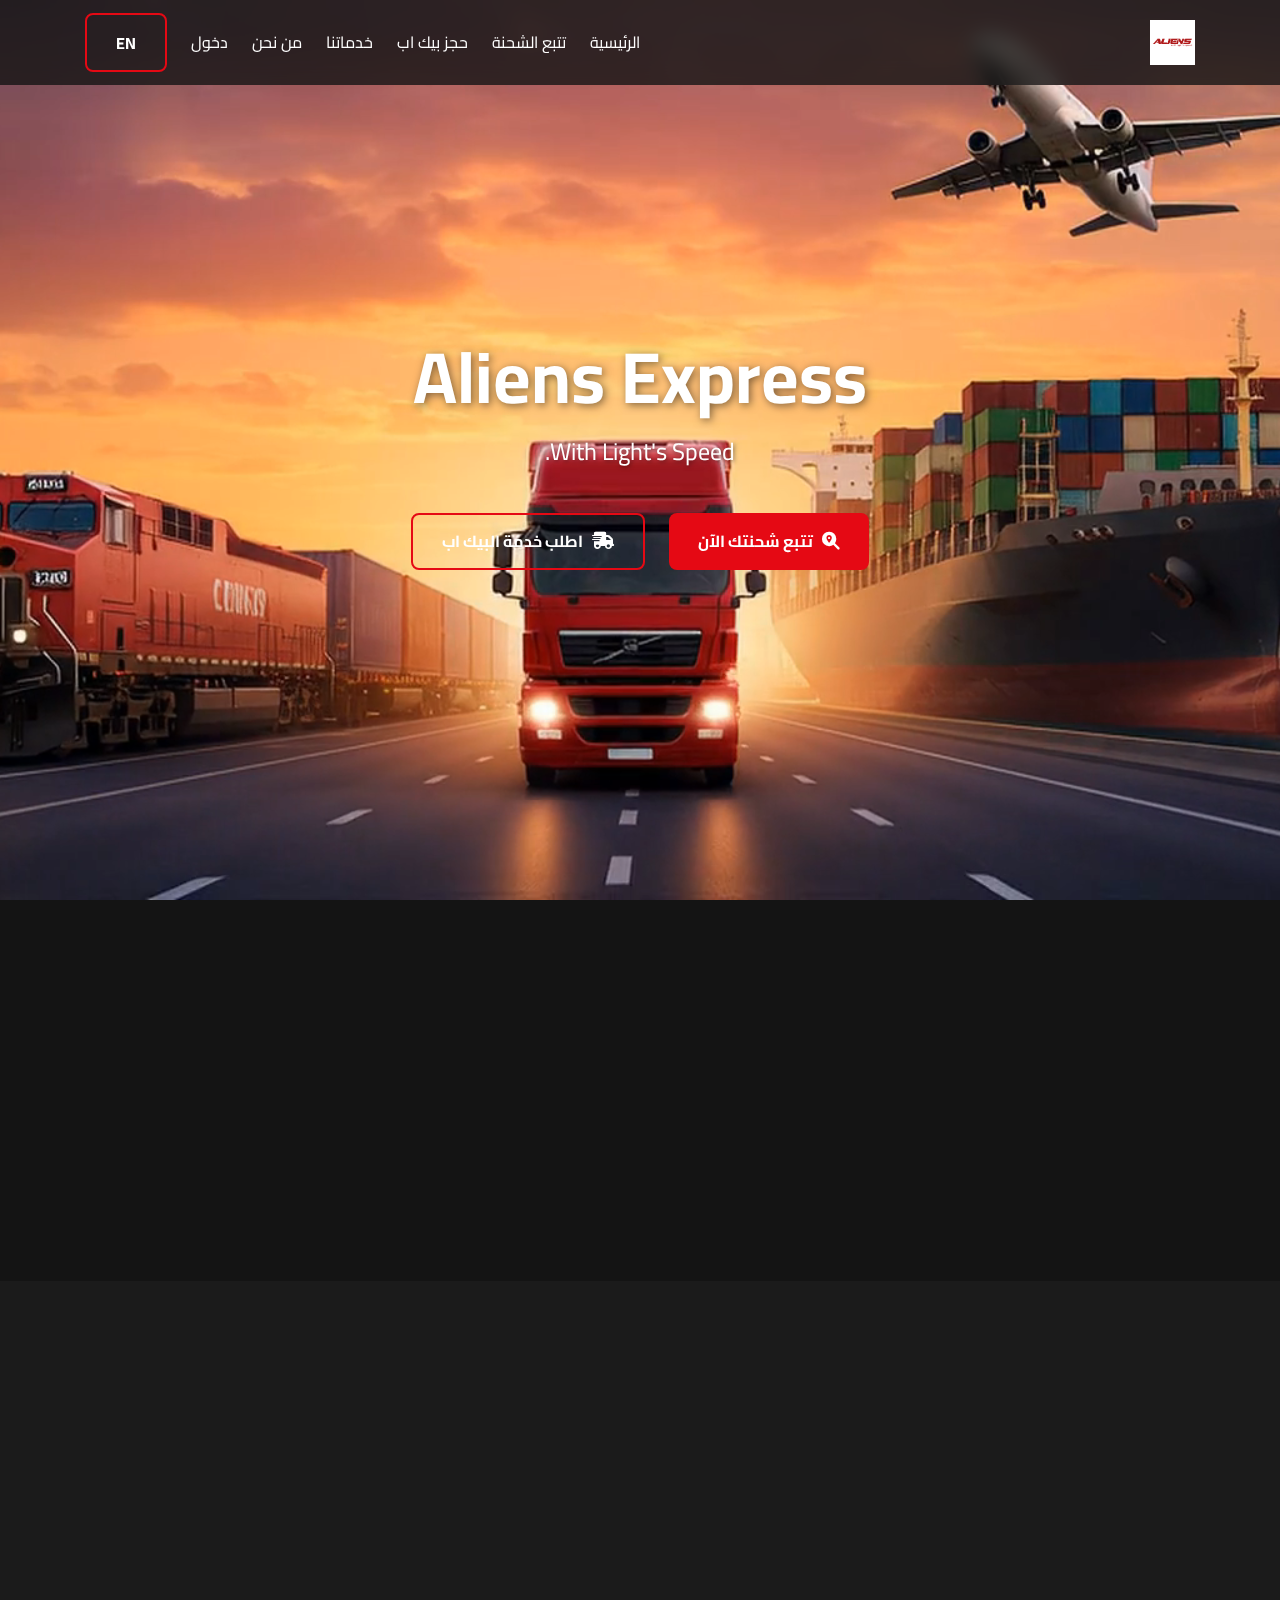
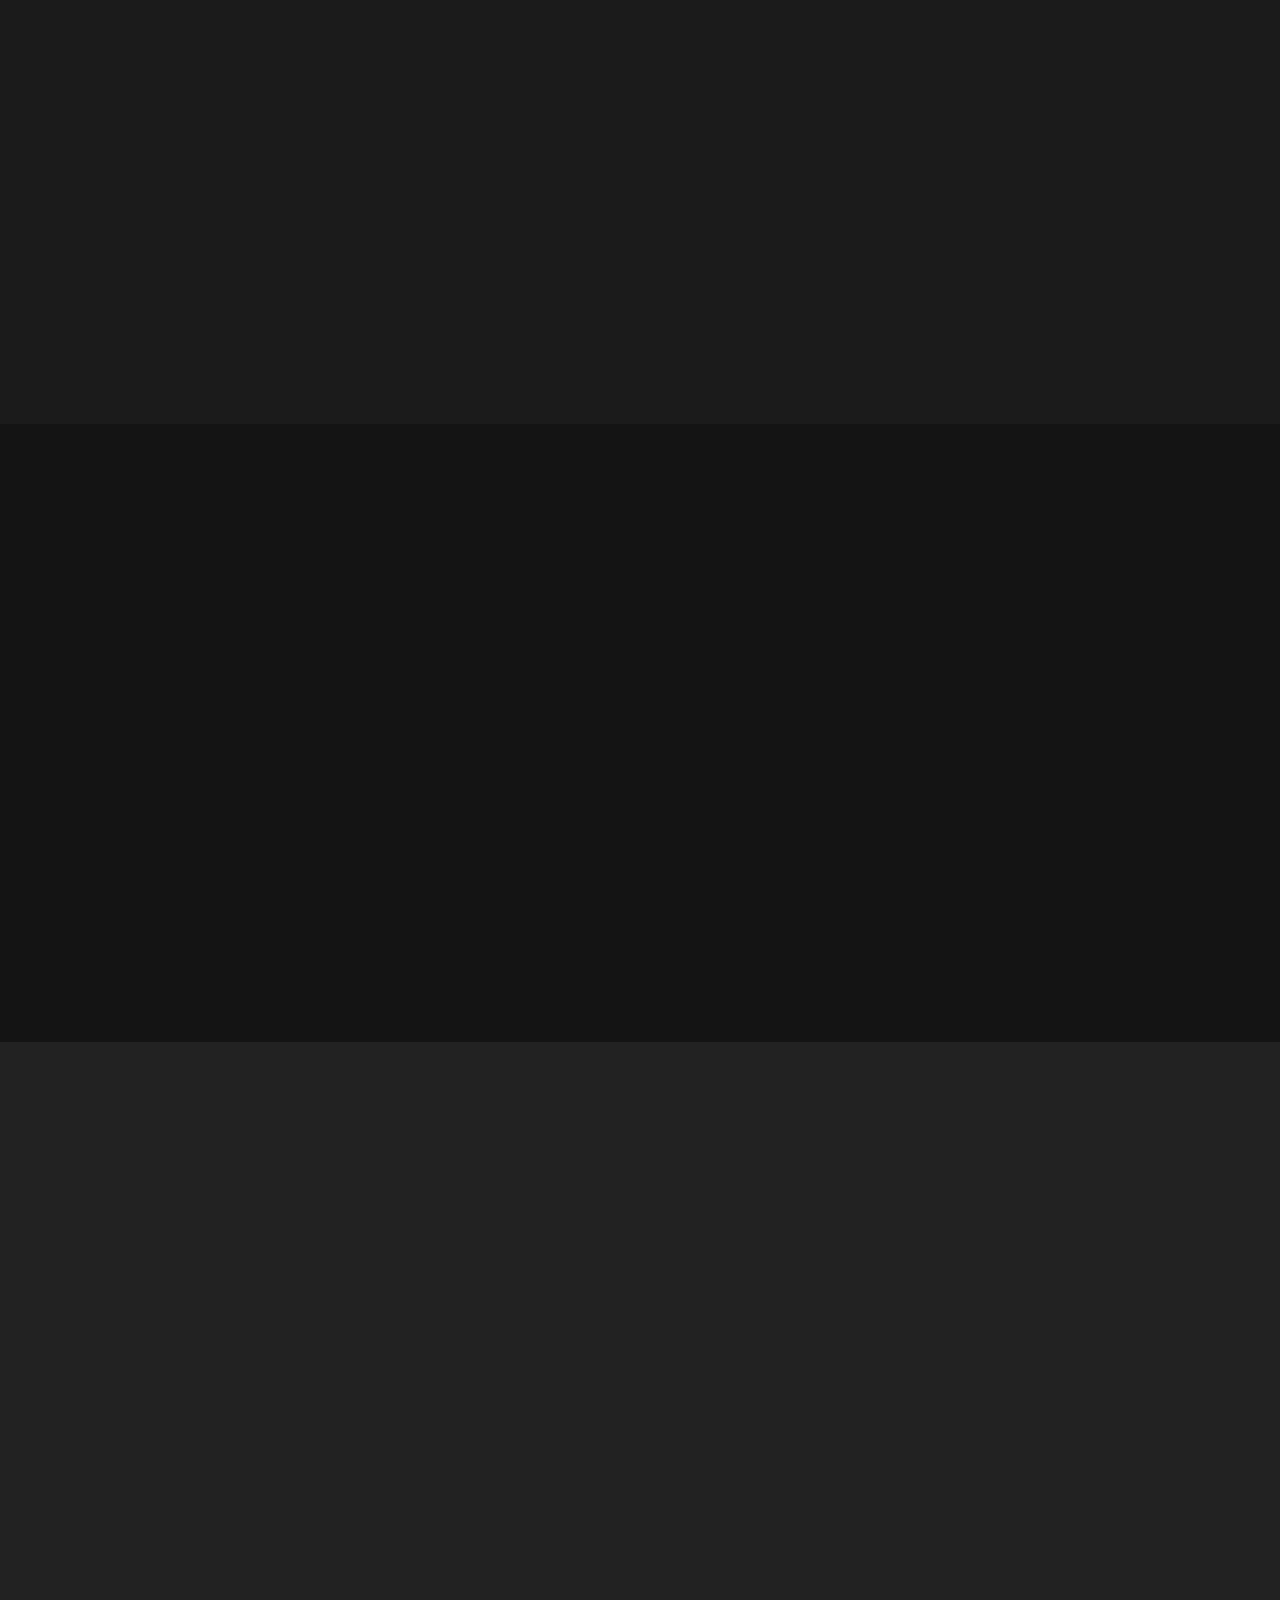
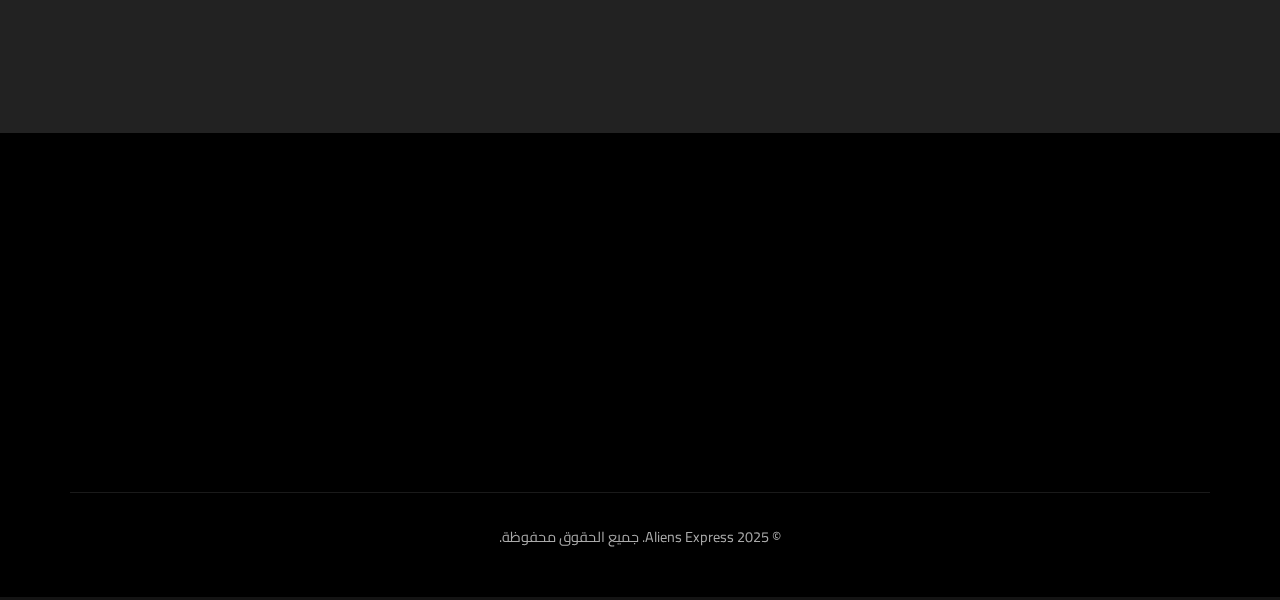
==== commit ddd9654a: "Update index.html" ====
--- a/index.html
+++ b/index.html
@@ -258,6 +258,6 @@
 
   <script src="https://unpkg.com/aos@next/dist/aos.js"></script> 
   <script src="script.js"></script>
-  <script src="//code.tidio.co/qktkptzhfxdbwgdfrypd4ollw9esmgvp.js" async></script>
+<script src="//code.tidio.co/u7nmduembb7f471i5mfckcaidmxjbgzk.js" async></script>
 </body>
 </html>
